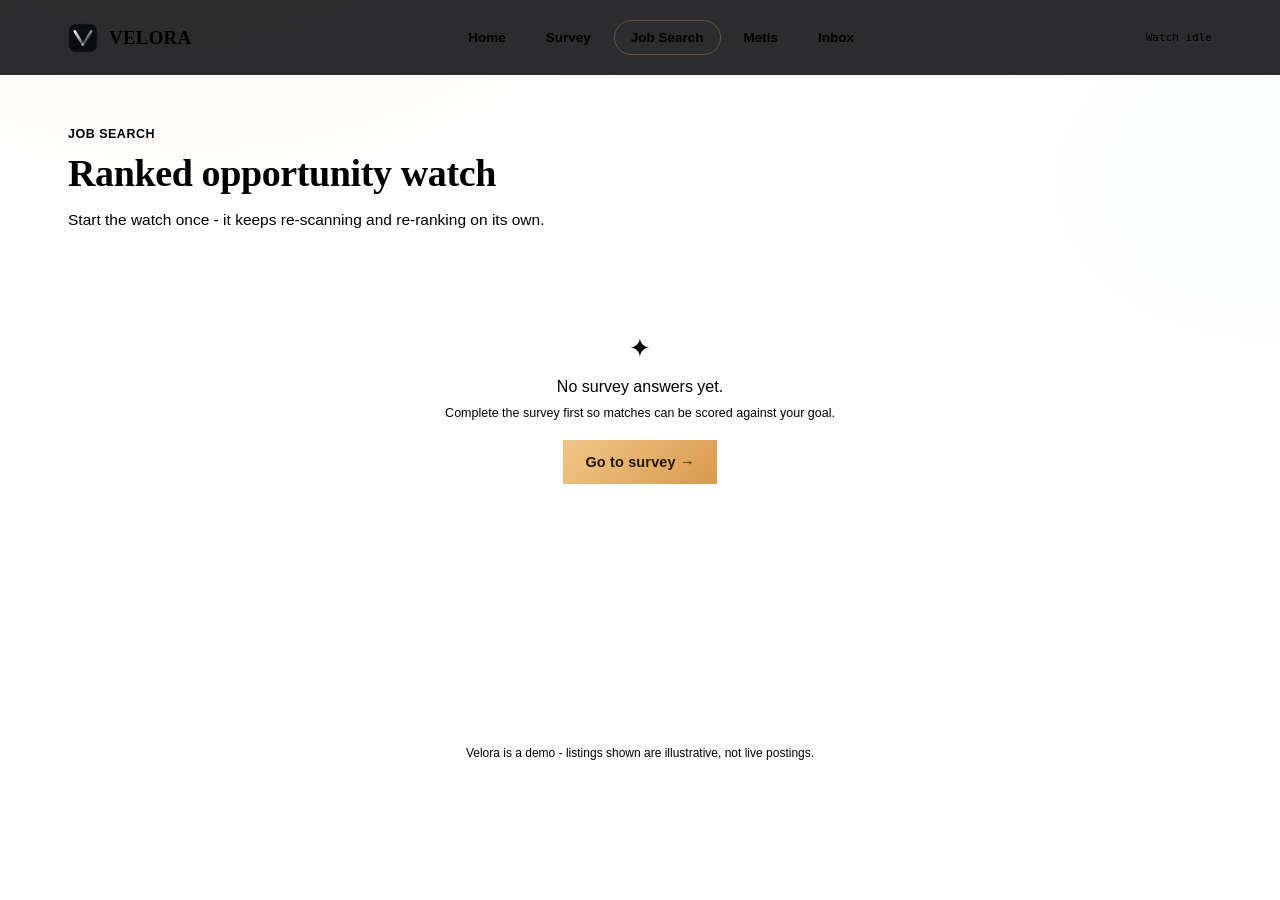
==== dashboard.html @ 1e3a0b5b "Add files via upload" ====
<!DOCTYPE html>
<html lang="en">
<head>
<meta charset="UTF-8">
<meta name="viewport" content="width=device-width, initial-scale=1.0">
<title>Job Search — Velora</title>
<link rel="stylesheet" href="styles.css">
<style>
.grid{ display:grid; grid-template-columns: 340px minmax(0,1fr) 290px; gap: 26px; align-items:start; }
@media (max-width: 1180px){ .grid{ grid-template-columns: 330px minmax(0,1fr); } .insights-col{ grid-column: 1 / -1; } }
@media (max-width: 760px){ .grid{ grid-template-columns: 1fr; } }

.radar-wrap{ display:flex; align-items:center; justify-content:center; padding: 20px 0 8px; }
.radar{ width: 84px; height: 84px; border-radius:50%; position:relative; border: 1px solid var(--line); background: radial-gradient(circle, transparent 0 40%, var(--line) 40% 41%, transparent 41%), var(--black); overflow:hidden; }
.sweep{ position:absolute; inset:0; background: conic-gradient(from 0deg, rgba(211,213,218,0.5), transparent 28%); animation: spin 2.4s linear infinite; border-radius:50%; }
@keyframes spin{ to{ transform: rotate(360deg); } }
.radar.idle .sweep{ animation-play-state: paused; opacity:0.2; }

.log{ font-family:'JetBrains Mono', monospace; font-size: 11.5px; color: var(--text-dim); max-height: 220px; overflow-y:auto; border-top: 1px solid var(--line); margin-top: 18px; padding-top: 14px; }
.log-line{ padding: 4px 0; opacity:0; animation: fadeIn .3s ease forwards; display:flex; gap:8px; }
.log-line .ts{ color: var(--silver); flex-shrink:0; }
@keyframes fadeIn{ to{ opacity:1; } }

.toolbar{ display:flex; align-items:center; gap:10px; flex-wrap:wrap; margin-bottom:18px; background: var(--panel); border:1px solid var(--line); border-radius: var(--radius); padding: 14px 16px; }
.toolbar input[type=text]{ max-width: 200px; padding:9px 12px; font-size:13.5px; }
.toolbar .divider{ width:1px; height:22px; background: var(--line); margin:0 2px; }
.toolbar .sort-label{ font-family:'JetBrains Mono', monospace; font-size:10px; text-transform:uppercase; color:var(--text-faint); letter-spacing:0.05em; }

.results-head{ display:flex; align-items:baseline; justify-content:space-between; margin-bottom: 16px; flex-wrap:wrap; gap:8px; }
.results-head h2{ margin:0; font-family:'Sora',sans-serif;font-size:13px;font-weight:700;letter-spacing:0.05em;text-transform:uppercase;color:var(--text-dim); }
.results-count{ font-family:'JetBrains Mono', monospace; font-size: 11.5px; color: var(--text-faint); }

.card{ background: var(--panel); border: 1px solid var(--line); border-radius: var(--radius); padding: 22px; margin-bottom: 15px; opacity:0; transform: translateY(8px); animation: cardIn .45s ease forwards; transition: border-color .2s ease, transform .2s ease, box-shadow .2s ease; }
.card:hover{ border-color: var(--steel); transform: translateY(-2px); box-shadow: 0 12px 32px rgba(0,0,0,0.45); }
.card.fresh{ border-color: rgba(111,207,151,0.5); }
.card.saved{ border-color: rgba(211,213,218,0.5); }
@keyframes cardIn{ to{ opacity:1; transform:none; } }
.card-body{ display:grid; grid-template-columns: 58px 1fr; gap: 20px; }
.score-ring{ width: 54px; height:54px; border-radius:50%; display:flex; align-items:center; justify-content:center; font-family:'Sora', sans-serif; font-weight:700; font-size: 14px; position:relative; }
.score-ring svg{ position:absolute; inset:0; transform: rotate(-90deg); }
.score-ring span{ position:relative; z-index:1; }
.card-top{ display:flex; justify-content:space-between; align-items:flex-start; gap:12px; flex-wrap:wrap; }
.card-title{ font-family:'Sora', sans-serif; font-weight:700; font-size: 16px; margin:0; }
.card-org{ font-family:'JetBrains Mono', monospace; font-size: 11.5px; color: var(--text-faint); margin-top:4px; }
.icon-btn{ background:none; border:1px solid var(--line); border-radius:6px; color: var(--text-faint); width:30px; height:30px; display:flex; align-items:center; justify-content:center; cursor:pointer; font-size:14px; transition: all .15s ease; flex-shrink:0; }
.icon-btn:hover{ border-color: var(--silver); color: var(--silver); }
.icon-btn.starred{ color: var(--silver); border-color: rgba(211,213,218,0.5); background: var(--silver-dim); }
.card-rationale{ margin: 12px 0 6px; font-size: 14px; line-height:1.6; color: var(--text); }
.card-rationale b{ color: var(--silver); font-weight:700; }
.card-meta{ font-family:'JetBrains Mono', monospace; font-size: 11px; color: var(--text-faint); margin-top:4px; }
.card-toggle{ margin-top:12px; background:none; border:none; color: var(--text-faint); font-family:'JetBrains Mono', monospace; font-size:10.5px; letter-spacing:0.04em; text-transform:uppercase; cursor:pointer; padding:0; display:flex; align-items:center; gap:6px; }
.card-toggle:hover{ color: var(--text-dim); }
.card-toggle .arrow{ transition: transform .2s ease; }
.card-toggle.open .arrow{ transform: rotate(90deg); }
.card-details{ max-height:0; overflow:hidden; transition: max-height .25s ease; }
.card-details.open{ max-height:220px; }
.card-details-inner{ padding-top:14px; margin-top:12px; border-top:1px solid var(--line-soft); }
.breakdown-row{ display:flex; align-items:center; gap:10px; margin-bottom:8px; font-family:'JetBrains Mono', monospace; font-size:10.5px; }
.breakdown-label{ width:95px; color: var(--text-faint); flex-shrink:0; }
.breakdown-bar-track{ flex:1; height:6px; background: var(--line-soft); border-radius:3px; overflow:hidden; }
.breakdown-bar-fill{ height:100%; border-radius:3px; }
.breakdown-val{ width:34px; text-align:right; color: var(--text-dim); }

.trajectory-svg{ width:100%; height:74px; display:block; }
.mini-label{ font-family:'JetBrains Mono', monospace; font-size:10px; color: var(--text-faint); display:flex; justify-content:space-between; margin-top:6px; }
.type-bar-row{ margin-bottom:12px; }
.type-bar-head{ display:flex; justify-content:space-between; font-family:'JetBrains Mono', monospace; font-size:10.5px; color: var(--text-dim); margin-bottom:5px; }
.type-bar-track{ height:7px; background: var(--line-soft); border-radius:4px; overflow:hidden; }
.type-bar-fill{ height:100%; border-radius:4px; transition: width .4s ease; }
.gap-tag{ display:inline-flex; align-items:center; gap:6px; font-family:'JetBrains Mono', monospace; font-size:11px; padding:6px 11px; border-radius:999px; border:1px solid var(--line); color: var(--text-dim); margin:0 6px 8px 0; }
.gap-tag b{ color: var(--silver); font-weight:600; }
.saved-mini{ font-family:'JetBrains Mono', monospace; font-size:12px; color: var(--text-dim); padding:8px 0; border-bottom:1px solid var(--line-soft); display:flex; justify-content:space-between; gap:8px; }
.saved-mini:last-child{ border-bottom:none; }
.saved-mini .pct{ color: var(--aurora); flex-shrink:0; }
</style>
</head>
<body>

<div id="nav-root"></div>

<div class="wrap">
  <div class="page">
    <div class="page-head">
      <div class="eyebrow">Job search</div>
      <h1>Ranked opportunity watch</h1>
      <p>Start the watch once - it keeps re-scanning and re-ranking on its own.</p>
    </div>

    <div id="noProfile" class="empty-state hidden">
      <div class="glyph">✦</div>
      No survey answers yet.
      <div class="sub">Complete the survey first so matches can be scored against your goal.</div>
      <a class="btn" href="survey.html">Go to survey →</a>
    </div>

    <div class="grid" id="mainGrid">
      <div>
        <div class="panel" id="watchPanel">
          <h2>Watch control</h2>
          <div class="sub">Starts once, then keeps re-scanning on its own until paused.</div>
          <button class="btn block" id="startBtn">Start watch</button>
          <button class="btn stop block hidden" id="stopBtn">Pause watch</button>
          <a class="btn ghost block" href="survey.html">Edit survey answers</a>

          <div class="radar-wrap"><div class="radar idle" id="radar"><div class="sweep"></div></div></div>
          <div class="log" id="log"><div class="log-line"><span class="ts">--:--</span><span>Watch not started yet.</span></div></div>
        </div>
      </div>

      <div>
        <div class="toolbar hidden" id="toolbar">
          <input type="text" id="searchInput" placeholder="Filter by keyword…">
          <div class="divider"></div>
          <span class="sort-label">Sort</span>
          <div class="chip-row" id="sortChips">
            <div class="chip active" data-val="match">Match %</div>
            <div class="chip" data-val="deadline">Deadline</div>
          </div>
          <div class="divider"></div>
          <div class="chip-row" id="savedFilterChips">
            <div class="chip" data-val="saved">★ Saved only</div>
          </div>
        </div>
        <div class="results-head">
          <h2>Ranked matches</h2>
          <div class="results-count" id="resultsCount">0 matches surfaced</div>
        </div>
        <div id="results">
          <div class="empty-state">
            <div class="glyph">✦</div>
            Start the watch to begin scanning.
            <div class="sub">Matches are ranked against your end goal, not just keyword overlap.</div>
          </div>
        </div>
      </div>

      <div class="insights-col">
        <div class="panel">
          <h2>Trajectory</h2>
          <div class="sub">Average match strength per cycle.</div>
          <svg class="trajectory-svg" id="trajectorySvg" viewBox="0 0 260 74" preserveAspectRatio="none"></svg>
          <div class="mini-label"><span>Cycle 1</span><span id="trajLatest">—</span></div>
        </div>
        <div class="panel">
          <h2>Mix this cycle</h2>
          <div class="sub">Category breakdown of current matches.</div>
          <div class="type-bar-row"><div class="type-bar-head"><span>Jobs</span><span id="pctJob">0%</span></div><div class="type-bar-track"><div class="type-bar-fill" id="barJob" style="width:0%; background:var(--silver);"></div></div></div>
          <div class="type-bar-row"><div class="type-bar-head"><span>Internships</span><span id="pctIntern">0%</span></div><div class="type-bar-track"><div class="type-bar-fill" id="barIntern" style="width:0%; background:var(--aurora);"></div></div></div>
          <div class="type-bar-row"><div class="type-bar-head"><span>College / Fellowship</span><span id="pctCollege">0%</span></div><div class="type-bar-track"><div class="type-bar-fill" id="barCollege" style="width:0%; background:var(--comet);"></div></div></div>
        </div>
        <div class="panel">
          <h2>Skill gaps</h2>
          <div class="sub">Common in your top matches, not yet in your profile.</div>
          <div id="gapTags"><span class="hint">Run a scan to see suggestions.</span></div>
        </div>
        <div class="panel">
          <h2>Saved</h2>
          <div class="sub">Starred listings from any cycle.</div>
          <div id="savedList"><span class="hint">Nothing saved yet.</span></div>
        </div>
      </div>
    </div>
  </div>
  <footer>Velora is a demo - listings shown are illustrative, not live postings.</footer>
</div>

<script src="state.js"></script>
<script>
renderNav('dashboard');

const profile = getProfile();
if(!profile){
  document.getElementById('noProfile').classList.remove('hidden');
  document.getElementById('mainGrid').classList.add('hidden');
}

let watchInterval = null;
let cycleCount = getCycleCount();
let lastScored = getMatches();
let trajectory = getTrajectory();
let savedIds = getSavedIds();
let priorSeen = new Set();
let seenIds = new Set(lastScored.map(l=>l.id));

const radar = document.getElementById('radar');
const logEl = document.getElementById('log');
const resultsEl = document.getElementById('results');
const resultsCount = document.getElementById('resultsCount');
const startBtn = document.getElementById('startBtn');
const stopBtn = document.getElementById('stopBtn');

function singleSelect(id){ document.getElementById(id).querySelectorAll('.chip').forEach(chip=>{ chip.addEventListener('click', ()=>{ chip.parentElement.querySelectorAll('.chip').forEach(c=>c.classList.remove('active')); chip.classList.add('active'); renderResults(); }); }); }
function toggleSelect(id){ document.getElementById(id).querySelectorAll('.chip').forEach(chip=>{ chip.addEventListener('click', ()=>{ chip.classList.toggle('active'); renderResults(); }); }); }
singleSelect('sortChips'); toggleSelect('savedFilterChips');
function getActiveVals(id){ return Array.from(document.querySelectorAll('#'+id+' .chip.active')).map(c=>c.dataset.val); }
document.getElementById('searchInput').addEventListener('input', renderResults);

function logLine(text, ts){
  const line = document.createElement('div');
  line.className = 'log-line';
  line.innerHTML = `<span class="ts">${ts || new Date().toLocaleTimeString([], {hour:'2-digit', minute:'2-digit'})}</span><span>${text}</span>`;
  logEl.appendChild(line);
  logEl.scrollTop = logEl.scrollHeight;
}

const LOG_VERBS = ['Indexing new postings from', 'Cross-referencing your profile against', 'Re-ranking results from', 'Pulling fresh listings from', 'Checking deadlines on'];
const LOG_SOURCES = ['university career boards', 'startup ATS feeds', 'fellowship databases', 'referral networks', 'company career pages'];

startBtn.addEventListener('click', startWatch);
stopBtn.addEventListener('click', stopWatch);

function startWatch(){
  if(watchInterval || !profile) return;
  document.getElementById('toolbar').classList.remove('hidden');
  startBtn.classList.add('hidden'); stopBtn.classList.remove('hidden');
  radar.classList.remove('idle');
  localStorage.setItem('velora_watch_active', 'true');
  renderNav('dashboard');
  logEl.innerHTML = ''; logLine('Watch started. Running first scan…');
  runCycle();
  watchInterval = setInterval(runCycle, 14000);
}
function stopWatch(){
  if(watchInterval){ clearInterval(watchInterval); watchInterval = null; }
  radar.classList.add('idle');
  localStorage.setItem('velora_watch_active', 'false');
  renderNav('dashboard');
  startBtn.classList.remove('hidden'); startBtn.textContent = 'Resume watch';
  stopBtn.classList.add('hidden');
  logLine('Watch paused.');
}

function runCycle(){
  cycleCount++;
  const nSteps = 3;
  for(let i=0;i<nSteps;i++){
    const verb = LOG_VERBS[(cycleCount+i) % LOG_VERBS.length];
    const src = LOG_SOURCES[(cycleCount*3+i) % LOG_SOURCES.length];
    setTimeout(()=> logLine(`${verb} ${src}`), i*300);
  }
  setTimeout(()=> executeScan(), nSteps*300 + 200);
}

function executeScan(){
  const scored = runMatchCycle(profile);
  const freshCount = scored.filter(l=> !seenIds.has(l.id)).length;
  logLine(`Cycle ${cycleCount} complete - ${scored.length} ranked, ${freshCount} new since last pass.`);

  const avg = scored.length ? Math.round(scored.reduce((s,l)=>s+l.pct,0)/scored.length) : 0;
  trajectory.push(avg);
  if(trajectory.length>10) trajectory.shift();

  priorSeen = new Set(seenIds);
  scored.forEach(l=> seenIds.add(l.id));
  lastScored = scored;

  saveCycleCount(cycleCount);
  saveTrajectory(trajectory);
  saveMatches(lastScored);

  if(freshCount > 0){
    const top = scored[0];
    addNotification({
      type: 'scan',
      title: `Cycle ${cycleCount}: ${freshCount} new match${freshCount>1?'es':''} found`,
      detail: top ? `Top match: ${top.title} at ${top.org} (${top.pct}%)` : '',
    });
  }

  drawTrajectory(); drawTypeBreakdown(scored); drawSkillGaps(scored); renderResults();
}

function seenBefore(id){ return priorSeen.has(id); }
function parseDeadline(str){
  const months = {Jan:0,Feb:1,Mar:2,Apr:3,May:4,Jun:5,Jul:6,Aug:7,Sep:8,Oct:9,Nov:10,Dec:11};
  const [mon, day] = str.split(' ');
  return new Date(2026, months[mon], parseInt(day)).getTime();
}

function ringSvg(pct, color){
  const r=23, c=2*Math.PI*r, offset = c-(pct/100)*c;
  return `<svg width="54" height="54" viewBox="0 0 54 54">
    <circle cx="27" cy="27" r="${r}" fill="none" stroke="var(--line)" stroke-width="4"/>
    <circle cx="27" cy="27" r="${r}" fill="none" stroke="${color}" stroke-width="4" stroke-dasharray="${c}" stroke-dashoffset="${offset}" stroke-linecap="round"/>
  </svg>`;
}

function renderResults(){
  if(!lastScored.length){
    resultsEl.innerHTML = `<div class="empty-state"><div class="glyph">✦</div>Start the watch to begin scanning.<div class="sub">Matches are ranked against your end goal, not just keyword overlap.</div></div>`;
    resultsCount.textContent = '0 matches surfaced';
    return;
  }
  let list = lastScored.slice();
  const q = (document.getElementById('searchInput').value || '').toLowerCase().trim();
  if(q){ list = list.filter(l=> (l.title+' '+l.org+' '+l.tags.join(' ')).toLowerCase().includes(q)); }
  const savedOnly = document.querySelector('#savedFilterChips .chip.active');
  if(savedOnly){ list = list.filter(l=> savedIds.has(l.id)); }
  const sortBy = getActiveVals('sortChips')[0] || 'match';
  if(sortBy==='match'){ list.sort((a,b)=> b.pct-a.pct); } else { list.sort((a,b)=> parseDeadline(a.deadline)-parseDeadline(b.deadline)); }

  resultsCount.textContent = `${list.length} matches surfaced · cycle ${cycleCount}`;
  resultsEl.innerHTML = '';
  if(list.length===0){
    resultsEl.innerHTML = `<div class="empty-state"><div class="glyph">✦</div>Nothing matches your current filter.<div class="sub">Clear the search or saved-only filter.</div></div>`;
    return;
  }

  list.forEach((l, idx)=>{
    const isNew = seenIds.has(l.id) && !seenBefore(l.id);
    const isSaved = savedIds.has(l.id);
    const color = l.pct>=75 ? 'var(--aurora)' : l.pct>=55 ? 'var(--silver)' : 'var(--text-faint)';
    const card = document.createElement('div');
    card.className = 'card' + (isSaved ? ' saved' : '');
    card.style.animationDelay = (idx*0.05)+'s';
    const breakdownRows = [
      {label:'Goal fit', tags:l.matchedGoal, color:'var(--silver)'},
      {label:'Skill fit', tags:l.matchedSkill, color:'var(--aurora)'},
      {label:'Other', tags:l.neutral, color:'var(--text-faint)'},
    ].map(row=>{
      const pct = Math.round((row.tags.length / Math.max(1,l.tags.length))*100);
      return `<div class="breakdown-row"><div class="breakdown-label">${row.label}</div><div class="breakdown-bar-track"><div class="breakdown-bar-fill" style="width:${pct}%; background:${row.color};"></div></div><div class="breakdown-val">${pct}%</div></div>`;
    }).join('');
    card.innerHTML = `
      <div class="card-body">
        <div class="score-ring">${ringSvg(l.pct, color)}<span>${l.pct}%</span></div>
        <div>
          <div class="card-top">
            <div><p class="card-title">${l.title}</p><div class="card-org">${l.org} · ${l.loc}</div></div>
            <button class="icon-btn ${isSaved?'starred':''}" data-id="${l.id}" title="Save">★</button>
          </div>
          <div class="badges" style="margin-top:10px; display:flex; gap:6px; flex-wrap:wrap;">
            ${isNew ? '<span class="badge new">New</span>' : ''}
            <span class="badge type-${l.type}">${typeBadgeLabel(l.type)}</span>
            <span class="badge deadline">Due ${l.deadline}</span>
          </div>
          <p class="card-rationale">${l.rationale}</p>
          <div class="card-meta">Tags: ${l.tags.join(' · ')}</div>
          <button class="card-toggle" data-id="detail-${l.id}"><span class="arrow">▸</span> Why this score</button>
          <div class="card-details" id="detail-${l.id}"><div class="card-details-inner">${breakdownRows}</div></div>
        </div>
      </div>`;
    resultsEl.appendChild(card);
  });

  resultsEl.querySelectorAll('.icon-btn').forEach(btn=>{
    btn.addEventListener('click', ()=>{
      const id = parseInt(btn.dataset.id);
      if(savedIds.has(id)) savedIds.delete(id); else savedIds.add(id);
      saveSavedIds(savedIds);
      drawSavedList(); renderResults();
    });
  });
  resultsEl.querySelectorAll('.card-toggle').forEach(btn=>{
    btn.addEventListener('click', ()=>{
      document.getElementById(btn.dataset.id).classList.toggle('open');
      btn.classList.toggle('open');
    });
  });
}

function drawTrajectory(){
  const svg = document.getElementById('trajectorySvg');
  const w = 260, h = 74, pad = 8;
  if(trajectory.length===0){ svg.innerHTML=''; return; }
  const stepX = trajectory.length>1 ? (w-pad*2)/(trajectory.length-1) : 0;
  const pts = trajectory.map((v,i)=> [pad + i*stepX, h - pad - (v/100)*(h-pad*2)]);
  const line = pts.map(p=>p.join(',')).join(' ');
  const areaPath = `M${pad},${h-pad} L` + pts.map(p=>p.join(',')).join(' L') + ` L${pts[pts.length-1][0]},${h-pad} Z`;
  svg.innerHTML = `<defs><linearGradient id="trajFade" x1="0" y1="0" x2="0" y2="1"><stop offset="0%" stop-color="#D3D5DA" stop-opacity="0.3"/><stop offset="100%" stop-color="#D3D5DA" stop-opacity="0"/></linearGradient></defs>
    <path d="${areaPath}" fill="url(#trajFade)" stroke="none"/>
    <polyline points="${line}" fill="none" stroke="#D3D5DA" stroke-width="2" stroke-linecap="round" stroke-linejoin="round"/>
    ${pts.map(p=>`<circle cx="${p[0]}" cy="${p[1]}" r="2.4" fill="#D3D5DA"/>`).join('')}`;
  document.getElementById('trajLatest').textContent = `Cycle ${trajectory.length} · ${trajectory[trajectory.length-1]}%`;
}
function drawTypeBreakdown(scored){
  const total = scored.length || 1;
  const jobs = scored.filter(l=>l.type==='job').length, interns = scored.filter(l=>l.type==='internship').length, college = scored.filter(l=>l.type==='college').length;
  const pJ = Math.round(jobs/total*100), pI = Math.round(interns/total*100), pC = Math.round(college/total*100);
  document.getElementById('barJob').style.width = pJ+'%'; document.getElementById('barIntern').style.width = pI+'%'; document.getElementById('barCollege').style.width = pC+'%';
  document.getElementById('pctJob').textContent = pJ+'%'; document.getElementById('pctIntern').textContent = pI+'%'; document.getElementById('pctCollege').textContent = pC+'%';
}
function drawSkillGaps(scored){
  const skillTokens = tokenize(profile.skills), goalTokens = tokenize(profile.northstar + ' ' + profile.finalidea);
  const freq = {};
  scored.slice(0,6).forEach(l=> l.tags.forEach(tag=>{
    const known = skillTokens.some(t=> tag.includes(t)||t.includes(tag)) || goalTokens.some(t=> tag.includes(t)||t.includes(tag));
    if(!known) freq[tag] = (freq[tag]||0)+1;
  }));
  const top = Object.entries(freq).sort((a,b)=>b[1]-a[1]).slice(0,4);
  const el = document.getElementById('gapTags');
  el.innerHTML = top.length===0 ? `<span class="hint">Your profile already covers what's showing up.</span>` : top.map(([tag,count])=>`<span class="gap-tag"><b>${tag}</b> ×${count}</span>`).join('');
}
function drawSavedList(){
  const el = document.getElementById('savedList');
  if(savedIds.size===0){ el.innerHTML = `<span class="hint">Nothing saved yet.</span>`; return; }
  const items = LISTINGS.filter(l=> savedIds.has(l.id));
  const scoredById = {}; lastScored.forEach(l=> scoredById[l.id]=l.pct);
  el.innerHTML = items.map(l=> `<div class="saved-mini"><span>${l.title}</span><span class="pct">${scoredById[l.id]!==undefined ? scoredById[l.id]+'%' : ''}</span></div>`).join('');
}

// Restore state if a watch was already run before (page revisit)
if(profile && lastScored.length){
  document.getElementById('toolbar').classList.remove('hidden');
  resultsCount.textContent = `${lastScored.length} matches surfaced · cycle ${cycleCount}`;
  drawTrajectory(); drawTypeBreakdown(lastScored); drawSkillGaps(lastScored); drawSavedList(); renderResults();
  if(localStorage.getItem('velora_watch_active') === 'true'){
    startBtn.classList.add('hidden'); stopBtn.classList.remove('hidden'); radar.classList.remove('idle');
    logLine('Resumed - watch continues from where you left off.');
    watchInterval = setInterval(runCycle, 14000);
  }
}
</script>
</body>
</html>
---- styles.css ----
cat > /home/claude/velora/styles.css << 'CSSEOF'
@import url('https://fonts.googleapis.com/css2?family=Fraunces:ital,opsz,wght@0,9..144,400;0,9..144,500;0,9..144,600;0,9..144,700;1,9..144,500&family=Manrope:wght@400;500;600;700;800&family=JetBrains+Mono:wght@400;500;600&display=swap');

:root{
  --black: #08080A;
  --panel: #131316;
  --panel-2: #1A1A1E;
  --line: #29292E;
  --line-soft: #1B1B1F;
  --text: #F5F3EE;
  --text-dim: #A8A6A0;
  --text-faint: #6B6963;
  --gold: #E8B368;
  --gold-dim: rgba(232,179,104,0.15);
  --aurora: #7FD9A8;
  --aurora-dim: rgba(127,217,168,0.14);
  --comet: #94AEFF;
  --comet-dim: rgba(148,174,255,0.14);
  --danger: #E8896F;
  --danger-dim: rgba(232,137,111,0.15);
  --radius: 18px;
  --radius-sm: 12px;
}
*{ box-sizing: border-box; }
html{ scroll-behavior: smooth; }
body{
  margin:0;
  background: var(--black);
  background-image:
    radial-gradient(ellipse 900px 550px at 15% -10%, rgba(232,179,104,0.06), transparent 60%),
    radial-gradient(ellipse 700px 500px at 100% 20%, rgba(127,217,168,0.04), transparent 55%);
  color: var(--text);
  font-family: 'Manrope', sans-serif;
  min-height: 100vh;
  -webkit-font-smoothing: antialiased;
}
::selection{ background: var(--gold-dim); color: var(--gold); }
a{ color: inherit; text-decoration: none; }

.wrap{ max-width: 1200px; margin: 0 auto; padding: 0 28px; }

/* ============ NAV ============ */
.nav{
  border-bottom: 1px solid var(--line-soft);
  padding: 20px 0;
  position: sticky; top: 0; z-index: 50;
  background: rgba(8,8,10,0.85);
  backdrop-filter: blur(12px);
}
.nav-inner{ display:flex; align-items:center; justify-content:space-between; gap: 24px; flex-wrap: wrap; }
.logo{ display:flex; align-items:center; gap:11px; }
.logo svg{ width: 30px; height: 30px; flex-shrink:0; }
.logo-word{
  font-family:'Fraunces', serif; font-weight:600; font-size: 19px; letter-spacing: 0.01em; color: var(--text);
}
.logo-word em{ font-style: italic; color: var(--gold); font-weight: 500; }
.nav-links{ display:flex; gap: 6px; flex-wrap: wrap; }
.nav-link{
  font-family:'Manrope', sans-serif; font-size: 13.5px; font-weight: 600;
  padding: 9px 16px; border-radius: 999px; color: var(--text-dim); transition: all .15s ease; border: 1px solid transparent;
}
.nav-link:hover{ color: var(--text); background: var(--panel); }
.nav-link.active{ color: var(--gold); border-color: rgba(232,179,104,0.3); background: var(--gold-dim); }
.nav-status{ display:flex; align-items:center; gap:8px; font-family:'JetBrains Mono', monospace; font-size: 11px; color: var(--text-faint); }
.nav-status .dot{ width:7px; height:7px; border-radius:50%; background: var(--line); }
.nav-status .dot.live{ background: var(--aurora); box-shadow: 0 0 8px rgba(127,217,168,0.7); }

/* ============ SHARED PAGE ELEMENTS ============ */
.page{ padding: 52px 0 100px; }
.page-head{ margin-bottom: 36px; }
.page-head .eyebrow{ font-family:'Manrope', sans-serif; font-size: 12.5px; font-weight: 700; letter-spacing: 0.04em; text-transform: uppercase; color: var(--gold); margin-bottom: 10px; }
.page-head h1{ font-family:'Fraunces', serif; font-weight: 600; font-size: 38px; margin: 0 0 12px; letter-spacing: -0.01em; }
.page-head p{ font-family:'Manrope', sans-serif; font-size: 15.5px; color: var(--text-dim); max-width: 560px; line-height: 1.65; margin:0; }

.panel{ background: var(--panel); border: 1px solid var(--line); border-radius: var(--radius); padding: 26px; }
.panel + .panel{ margin-top:18px; }
.panel h2{ font-family:'Manrope', sans-serif; font-size: 14px; font-weight:700; letter-spacing:0.01em; color: var(--text); margin: 0 0 4px; }
.panel .sub{ font-family:'Manrope', sans-serif; font-size:12.5px; color:var(--text-faint); margin: 0 0 18px; line-height:1.5; }

label{ display:block; font-family:'Manrope', sans-serif; font-size: 11.5px; font-weight: 700; letter-spacing: 0.02em; text-transform: uppercase; color: var(--text-dim); margin: 18px 0 8px; }
label:first-of-type{ margin-top:0; }
input[type=text], textarea{
  width:100%; background: var(--black); border: 1px solid var(--line); border-radius: var(--radius-sm);
  color: var(--text); font-family:'Manrope', sans-serif; font-size: 14.5px; padding: 12px 14px; resize: vertical;
  transition: border-color .15s ease;
}
textarea{ min-height: 66px; line-height:1.55; }
input[type=text]:focus, textarea:focus{ outline: none; border-color: var(--gold); }
input[type=text]::placeholder, textarea::placeholder{ color: var(--text-faint); }

.chip-row{ display:flex; flex-wrap:wrap; gap:8px; }
.chip{ font-family:'Manrope', sans-serif; font-size: 12.5px; font-weight: 600; padding: 8px 15px; border-radius: 999px; border: 1px solid var(--line); color: var(--text-dim); cursor:pointer; user-select:none; transition: all .15s ease; background: none; }
.chip:hover{ border-color: var(--text-faint); }
.chip.active{ border-color: var(--aurora); color: var(--aurora); background: var(--aurora-dim); }
.chip:focus-visible, .btn:focus-visible, .icon-btn:focus-visible{ outline: 2px solid var(--gold); outline-offset:2px; }

.btn{
  background: linear-gradient(135deg, #F0C688, #D89A4E); color: #241704; border: none;
  border-radius: var(--radius-sm); font-family:'Manrope', sans-serif; font-weight:800; font-size: 14.5px;
  letter-spacing:0.01em; padding: 14px 22px; cursor:pointer; transition: filter .15s ease, transform .1s ease;
  display:inline-flex; align-items:center; gap:8px;
}
.btn:hover{ filter: brightness(1.07); }
.btn:active{ transform: translateY(1px); }
.btn:disabled{ opacity:0.5; cursor:default; }
.btn.block{ width:100%; margin-top: 22px; justify-content:center; }
.btn.stop{ background: transparent; border:1px solid var(--danger); color: var(--danger); }
.btn.stop:hover{ background: var(--danger-dim); filter:none; }
.btn.ghost{ background:transparent; border:1px solid var(--line); color: var(--text-dim); }
.btn.ghost:hover{ border-color: var(--text-faint); color: var(--text); filter:none; }

.hint{ font-family:'Manrope', sans-serif; font-size: 12px; color: var(--text-faint); margin-top: 12px; line-height:1.6; }

.badge{ font-family:'JetBrains Mono', monospace; font-size: 10px; text-transform:uppercase; letter-spacing:0.04em; padding: 4px 10px; border-radius: 999px; border:1px solid var(--line); color: var(--text-dim); white-space:nowrap; }
.badge.type-job{ color:var(--gold); border-color: rgba(232,179,104,0.4); background: var(--gold-dim); }
.badge.type-internship{ color:var(--aurora); border-color: rgba(127,217,168,0.4); background: var(--aurora-dim); }
.badge.type-college{ color:var(--comet); border-color: rgba(148,174,255,0.4); background: var(--comet-dim); }
.badge.deadline{ color: var(--danger); border-color: rgba(232,137,111,0.45); background: var(--danger-dim); }
.badge.new{ color: var(--aurora); border-color: rgba(127,217,168,0.5); background: var(--aurora-dim); }

.empty-state{ border: 1px dashed var(--line); border-radius: var(--radius); padding: 64px 32px; text-align:center; color: var(--text-dim); }
.empty-state .glyph{ font-size: 26px; margin-bottom:14px; color: var(--gold); }
.empty-state .sub{ font-family:'Manrope', sans-serif; font-size: 12.5px; margin-top: 10px; color: var(--text-faint); }
.empty-state .btn{ margin-top: 20px; }

footer{ margin-top: 64px; padding: 32px 0; border-top: 1px solid var(--line-soft); font-family:'Manrope', sans-serif; font-size: 12px; color: var(--text-faint); text-align:center; line-height:1.6; }
.hidden{ display:none !important; }
::-webkit-scrollbar{ width:6px; }
::-webkit-scrollbar-thumb{ background: var(--line); border-radius:3px; }
CSSEOF
echo "styles.css rewritten: $(wc -l < /home/claude/velora/styles.css) lines"
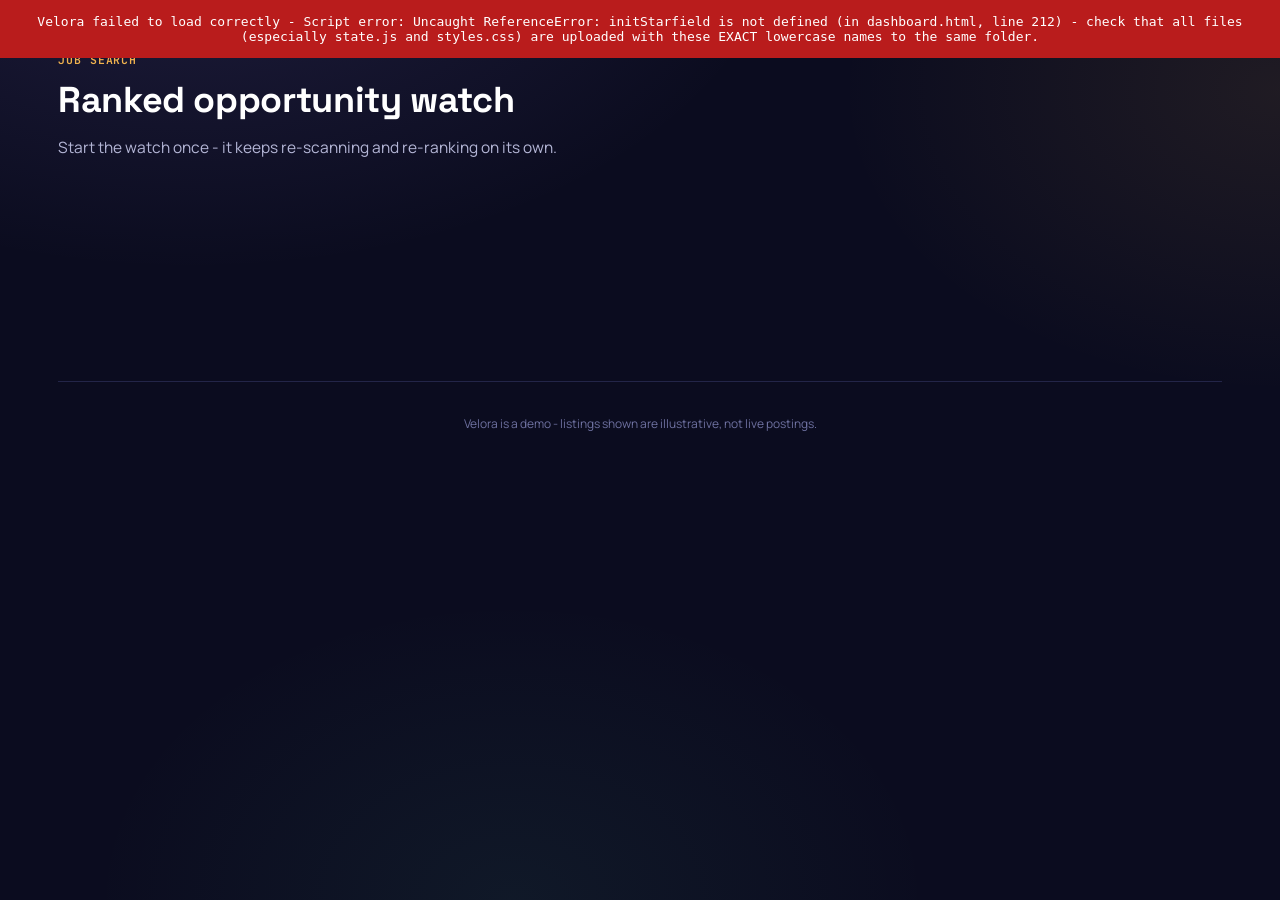
==== commit 379224b2: "Add files via upload" ====
--- a/dashboard.html
+++ b/dashboard.html
@@ -6,69 +6,62 @@
 <title>Job Search — Velora</title>
 <link rel="stylesheet" href="styles.css">
 <style>
-.grid{ display:grid; grid-template-columns: 340px minmax(0,1fr) 290px; gap: 26px; align-items:start; }
-@media (max-width: 1180px){ .grid{ grid-template-columns: 330px minmax(0,1fr); } .insights-col{ grid-column: 1 / -1; } }
+.grid{ display:grid; grid-template-columns: 330px minmax(0,1fr) 300px; gap: 26px; align-items:start; }
+@media (max-width: 1180px){ .grid{ grid-template-columns: 320px minmax(0,1fr); } .insights-col{ grid-column: 1 / -1; } }
 @media (max-width: 760px){ .grid{ grid-template-columns: 1fr; } }
-
 .radar-wrap{ display:flex; align-items:center; justify-content:center; padding: 20px 0 8px; }
-.radar{ width: 84px; height: 84px; border-radius:50%; position:relative; border: 1px solid var(--line); background: radial-gradient(circle, transparent 0 40%, var(--line) 40% 41%, transparent 41%), var(--black); overflow:hidden; }
-.sweep{ position:absolute; inset:0; background: conic-gradient(from 0deg, rgba(211,213,218,0.5), transparent 28%); animation: spin 2.4s linear infinite; border-radius:50%; }
+.radar{ width: 82px; height: 82px; border-radius:50%; position:relative; border: 1px solid var(--line); background: radial-gradient(circle, transparent 0 40%, var(--line) 40% 41%, transparent 41%), var(--void); overflow:hidden; }
+.sweep{ position:absolute; inset:0; background: conic-gradient(from 0deg, rgba(240,178,78,0.5), transparent 28%); animation: spin 2.4s linear infinite; border-radius:50%; }
 @keyframes spin{ to{ transform: rotate(360deg); } }
 .radar.idle .sweep{ animation-play-state: paused; opacity:0.2; }
-
-.log{ font-family:'JetBrains Mono', monospace; font-size: 11.5px; color: var(--text-dim); max-height: 220px; overflow-y:auto; border-top: 1px solid var(--line); margin-top: 18px; padding-top: 14px; }
+.log{ font-family:'JetBrains Mono', monospace; font-size: 11.5px; color: var(--text-dim); max-height: 200px; overflow-y:auto; border-top: 1px solid var(--line); margin-top: 18px; padding-top: 14px; }
 .log-line{ padding: 4px 0; opacity:0; animation: fadeIn .3s ease forwards; display:flex; gap:8px; }
-.log-line .ts{ color: var(--silver); flex-shrink:0; }
+.log-line .ts{ color: var(--gold); flex-shrink:0; }
 @keyframes fadeIn{ to{ opacity:1; } }
-
 .toolbar{ display:flex; align-items:center; gap:10px; flex-wrap:wrap; margin-bottom:18px; background: var(--panel); border:1px solid var(--line); border-radius: var(--radius); padding: 14px 16px; }
-.toolbar input[type=text]{ max-width: 200px; padding:9px 12px; font-size:13.5px; }
+.toolbar input[type=text]{ max-width: 190px; padding:9px 12px; font-size:13.5px; }
 .toolbar .divider{ width:1px; height:22px; background: var(--line); margin:0 2px; }
 .toolbar .sort-label{ font-family:'JetBrains Mono', monospace; font-size:10px; text-transform:uppercase; color:var(--text-faint); letter-spacing:0.05em; }
-
 .results-head{ display:flex; align-items:baseline; justify-content:space-between; margin-bottom: 16px; flex-wrap:wrap; gap:8px; }
-.results-head h2{ margin:0; font-family:'Sora',sans-serif;font-size:13px;font-weight:700;letter-spacing:0.05em;text-transform:uppercase;color:var(--text-dim); }
+.results-head h2{ margin:0; font-family:'Space Grotesk',sans-serif;font-size:13px;font-weight:700;letter-spacing:0.05em;text-transform:uppercase;color:var(--text-dim); }
 .results-count{ font-family:'JetBrains Mono', monospace; font-size: 11.5px; color: var(--text-faint); }
-
 .card{ background: var(--panel); border: 1px solid var(--line); border-radius: var(--radius); padding: 22px; margin-bottom: 15px; opacity:0; transform: translateY(8px); animation: cardIn .45s ease forwards; transition: border-color .2s ease, transform .2s ease, box-shadow .2s ease; }
-.card:hover{ border-color: var(--steel); transform: translateY(-2px); box-shadow: 0 12px 32px rgba(0,0,0,0.45); }
-.card.fresh{ border-color: rgba(111,207,151,0.5); }
-.card.saved{ border-color: rgba(211,213,218,0.5); }
+.card:hover{ border-color: var(--text-faint); transform: translateY(-2px); box-shadow: 0 12px 32px rgba(0,0,0,0.5); }
+.card.fresh{ border-color: rgba(95,224,184,0.5); }
+.card.saved{ border-color: rgba(240,178,78,0.5); }
 @keyframes cardIn{ to{ opacity:1; transform:none; } }
-.card-body{ display:grid; grid-template-columns: 58px 1fr; gap: 20px; }
-.score-ring{ width: 54px; height:54px; border-radius:50%; display:flex; align-items:center; justify-content:center; font-family:'Sora', sans-serif; font-weight:700; font-size: 14px; position:relative; }
+.card-body{ display:grid; grid-template-columns: 56px 1fr; gap: 18px; }
+.score-ring{ width: 52px; height:52px; border-radius:50%; display:flex; align-items:center; justify-content:center; font-family:'Space Grotesk', sans-serif; font-weight:700; font-size: 13.5px; position:relative; }
 .score-ring svg{ position:absolute; inset:0; transform: rotate(-90deg); }
 .score-ring span{ position:relative; z-index:1; }
 .card-top{ display:flex; justify-content:space-between; align-items:flex-start; gap:12px; flex-wrap:wrap; }
-.card-title{ font-family:'Sora', sans-serif; font-weight:700; font-size: 16px; margin:0; }
+.card-title{ font-family:'Space Grotesk', sans-serif; font-weight:700; font-size: 15.5px; margin:0; }
 .card-org{ font-family:'JetBrains Mono', monospace; font-size: 11.5px; color: var(--text-faint); margin-top:4px; }
 .icon-btn{ background:none; border:1px solid var(--line); border-radius:6px; color: var(--text-faint); width:30px; height:30px; display:flex; align-items:center; justify-content:center; cursor:pointer; font-size:14px; transition: all .15s ease; flex-shrink:0; }
-.icon-btn:hover{ border-color: var(--silver); color: var(--silver); }
-.icon-btn.starred{ color: var(--silver); border-color: rgba(211,213,218,0.5); background: var(--silver-dim); }
-.card-rationale{ margin: 12px 0 6px; font-size: 14px; line-height:1.6; color: var(--text); }
-.card-rationale b{ color: var(--silver); font-weight:700; }
+.icon-btn:hover{ border-color: var(--gold); color: var(--gold); }
+.icon-btn.starred{ color: var(--gold); border-color: rgba(240,178,78,0.5); background: var(--gold-dim); }
+.card-rationale{ margin: 12px 0 6px; font-size: 13.5px; line-height:1.6; color: var(--text); }
+.card-rationale b{ color: var(--gold); font-weight:700; }
 .card-meta{ font-family:'JetBrains Mono', monospace; font-size: 11px; color: var(--text-faint); margin-top:4px; }
 .card-toggle{ margin-top:12px; background:none; border:none; color: var(--text-faint); font-family:'JetBrains Mono', monospace; font-size:10.5px; letter-spacing:0.04em; text-transform:uppercase; cursor:pointer; padding:0; display:flex; align-items:center; gap:6px; }
-.card-toggle:hover{ color: var(--text-dim); }
 .card-toggle .arrow{ transition: transform .2s ease; }
 .card-toggle.open .arrow{ transform: rotate(90deg); }
 .card-details{ max-height:0; overflow:hidden; transition: max-height .25s ease; }
 .card-details.open{ max-height:220px; }
 .card-details-inner{ padding-top:14px; margin-top:12px; border-top:1px solid var(--line-soft); }
 .breakdown-row{ display:flex; align-items:center; gap:10px; margin-bottom:8px; font-family:'JetBrains Mono', monospace; font-size:10.5px; }
-.breakdown-label{ width:95px; color: var(--text-faint); flex-shrink:0; }
+.breakdown-label{ width:90px; color: var(--text-faint); flex-shrink:0; }
 .breakdown-bar-track{ flex:1; height:6px; background: var(--line-soft); border-radius:3px; overflow:hidden; }
 .breakdown-bar-fill{ height:100%; border-radius:3px; }
 .breakdown-val{ width:34px; text-align:right; color: var(--text-dim); }
-
-.trajectory-svg{ width:100%; height:74px; display:block; }
+.trajectory-svg{ width:100%; height:70px; display:block; }
 .mini-label{ font-family:'JetBrains Mono', monospace; font-size:10px; color: var(--text-faint); display:flex; justify-content:space-between; margin-top:6px; }
 .type-bar-row{ margin-bottom:12px; }
 .type-bar-head{ display:flex; justify-content:space-between; font-family:'JetBrains Mono', monospace; font-size:10.5px; color: var(--text-dim); margin-bottom:5px; }
 .type-bar-track{ height:7px; background: var(--line-soft); border-radius:4px; overflow:hidden; }
 .type-bar-fill{ height:100%; border-radius:4px; transition: width .4s ease; }
 .gap-tag{ display:inline-flex; align-items:center; gap:6px; font-family:'JetBrains Mono', monospace; font-size:11px; padding:6px 11px; border-radius:999px; border:1px solid var(--line); color: var(--text-dim); margin:0 6px 8px 0; }
-.gap-tag b{ color: var(--silver); font-weight:600; }
+.gap-tag b{ color: var(--gold); font-weight:600; }
 .saved-mini{ font-family:'JetBrains Mono', monospace; font-size:12px; color: var(--text-dim); padding:8px 0; border-bottom:1px solid var(--line-soft); display:flex; justify-content:space-between; gap:8px; }
 .saved-mini:last-child{ border-bottom:none; }
 .saved-mini .pct{ color: var(--aurora); flex-shrink:0; }
@@ -76,6 +69,7 @@
 </head>
 <body>
 
+<canvas id="starfield"></canvas>
 <div id="nav-root"></div>
 
 <div class="wrap">
@@ -87,76 +81,105 @@
     </div>
 
     <div id="noProfile" class="empty-state hidden">
-      <div class="glyph">✦</div>
+      <div class="glyph">&#10022;</div>
       No survey answers yet.
       <div class="sub">Complete the survey first so matches can be scored against your goal.</div>
-      <a class="btn" href="survey.html">Go to survey →</a>
+      <a class="btn" href="survey.html">Go to survey &rarr;</a>
     </div>
 
-    <div class="grid" id="mainGrid">
-      <div>
-        <div class="panel" id="watchPanel">
-          <h2>Watch control</h2>
-          <div class="sub">Starts once, then keeps re-scanning on its own until paused.</div>
-          <button class="btn block" id="startBtn">Start watch</button>
-          <button class="btn stop block hidden" id="stopBtn">Pause watch</button>
-          <a class="btn ghost block" href="survey.html">Edit survey answers</a>
-
-          <div class="radar-wrap"><div class="radar idle" id="radar"><div class="sweep"></div></div></div>
-          <div class="log" id="log"><div class="log-line"><span class="ts">--:--</span><span>Watch not started yet.</span></div></div>
+    <div id="mainContent" class="hidden">
+      <div class="panel" style="margin-bottom:26px;">
+        <h2>Recent success</h2>
+        <div class="sub">A quick pulse on how the watch is performing for you.</div>
+        <div class="stat-row">
+          <div class="stat-box"><div class="snum" id="statAvgMatch">-</div><div class="slabel">Avg match this cycle</div></div>
+          <div class="stat-box"><div class="snum" id="statSavedCount">0</div><div class="slabel">Saved opportunities</div></div>
+          <div class="stat-box"><div class="snum" id="statCyclesRun">0</div><div class="slabel">Scan cycles run</div></div>
         </div>
       </div>
 
-      <div>
-        <div class="toolbar hidden" id="toolbar">
-          <input type="text" id="searchInput" placeholder="Filter by keyword…">
-          <div class="divider"></div>
-          <span class="sort-label">Sort</span>
-          <div class="chip-row" id="sortChips">
-            <div class="chip active" data-val="match">Match %</div>
-            <div class="chip" data-val="deadline">Deadline</div>
-          </div>
-          <div class="divider"></div>
-          <div class="chip-row" id="savedFilterChips">
-            <div class="chip" data-val="saved">★ Saved only</div>
-          </div>
-        </div>
-        <div class="results-head">
-          <h2>Ranked matches</h2>
-          <div class="results-count" id="resultsCount">0 matches surfaced</div>
-        </div>
-        <div id="results">
-          <div class="empty-state">
-            <div class="glyph">✦</div>
-            Start the watch to begin scanning.
-            <div class="sub">Matches are ranked against your end goal, not just keyword overlap.</div>
-          </div>
+      <div class="chart-grid" style="margin-bottom:26px;">
+        <div class="chart-panel">
+          <h3>Application outcomes</h3>
+          <div class="sub">Where your applications have actually landed.</div>
+          <div class="donut-row" id="outcomeDonut"></div>
+        </div>
+        <div class="chart-panel">
+          <h3>Career potential</h3>
+          <div class="sub">A composite of profile strength, roadmap progress, and match quality.</div>
+          <div class="gauge-wrap" id="potentialGauge"></div>
         </div>
       </div>
 
-      <div class="insights-col">
-        <div class="panel">
-          <h2>Trajectory</h2>
-          <div class="sub">Average match strength per cycle.</div>
-          <svg class="trajectory-svg" id="trajectorySvg" viewBox="0 0 260 74" preserveAspectRatio="none"></svg>
-          <div class="mini-label"><span>Cycle 1</span><span id="trajLatest">—</span></div>
-        </div>
-        <div class="panel">
-          <h2>Mix this cycle</h2>
-          <div class="sub">Category breakdown of current matches.</div>
-          <div class="type-bar-row"><div class="type-bar-head"><span>Jobs</span><span id="pctJob">0%</span></div><div class="type-bar-track"><div class="type-bar-fill" id="barJob" style="width:0%; background:var(--silver);"></div></div></div>
-          <div class="type-bar-row"><div class="type-bar-head"><span>Internships</span><span id="pctIntern">0%</span></div><div class="type-bar-track"><div class="type-bar-fill" id="barIntern" style="width:0%; background:var(--aurora);"></div></div></div>
-          <div class="type-bar-row"><div class="type-bar-head"><span>College / Fellowship</span><span id="pctCollege">0%</span></div><div class="type-bar-track"><div class="type-bar-fill" id="barCollege" style="width:0%; background:var(--comet);"></div></div></div>
-        </div>
-        <div class="panel">
-          <h2>Skill gaps</h2>
-          <div class="sub">Common in your top matches, not yet in your profile.</div>
-          <div id="gapTags"><span class="hint">Run a scan to see suggestions.</span></div>
-        </div>
-        <div class="panel">
-          <h2>Saved</h2>
-          <div class="sub">Starred listings from any cycle.</div>
-          <div id="savedList"><span class="hint">Nothing saved yet.</span></div>
+      <div class="chart-panel" style="margin-bottom:26px;">
+        <h3>Monthly targets</h3>
+        <div class="sub">Applications actually sent vs. your target pace, by month.</div>
+        <div id="monthlyTargetChart"></div>
+        <div class="target-summary" id="targetSummary"></div>
+      </div>
+
+      <div class="panel" style="margin-bottom:26px;">
+        <h2>Your roadmap</h2>
+        <div class="sub">Generated from your survey answers - the path from here to your stated goal.</div>
+        <div class="roadmap-track" id="roadmapTrack"></div>
+      </div>
+
+      <div class="grid">
+        <div>
+          <div class="panel" id="watchPanel">
+            <h2>Watch control</h2>
+            <div class="sub">Starts once, then keeps re-scanning on its own until paused.</div>
+            <button class="btn block" id="startBtn">Start watch</button>
+            <button class="btn stop block hidden" id="stopBtn">Pause watch</button>
+            <a class="btn ghost block" href="survey.html">Edit survey answers</a>
+            <div class="radar-wrap"><div class="radar idle" id="radar"><div class="sweep"></div></div></div>
+            <div class="log" id="log"><div class="log-line"><span class="ts">--:--</span><span>Watch not started yet.</span></div></div>
+          </div>
+        </div>
+
+        <div>
+          <div class="toolbar hidden" id="toolbar">
+            <input type="text" id="searchInput" placeholder="Filter by keyword...">
+            <div class="divider"></div>
+            <span class="sort-label">Sort</span>
+            <div class="chip-row" id="sortChips">
+              <div class="chip active" data-val="match">Match %</div>
+              <div class="chip" data-val="deadline">Deadline</div>
+            </div>
+            <div class="divider"></div>
+            <div class="chip-row" id="savedFilterChips"><div class="chip" data-val="saved">&#9733; Saved only</div></div>
+          </div>
+          <div class="results-head"><h2>Ranked matches</h2><div class="results-count" id="resultsCount">0 matches surfaced</div></div>
+          <div id="results">
+            <div class="empty-state"><div class="glyph">&#10022;</div>Start the watch to begin scanning.<div class="sub">Matches are ranked against your end goal, not just keyword overlap.</div></div>
+          </div>
+        </div>
+
+        <div class="insights-col">
+          <div class="panel">
+            <h2>Trajectory</h2>
+            <div class="sub">Average match strength per cycle.</div>
+            <svg class="trajectory-svg" id="trajectorySvg" viewBox="0 0 260 70" preserveAspectRatio="none"></svg>
+            <div class="mini-label"><span>Cycle 1</span><span id="trajLatest">-</span></div>
+          </div>
+          <div class="panel">
+            <h2>Mix this cycle</h2>
+            <div class="sub">Category breakdown of current matches.</div>
+            <div class="type-bar-row"><div class="type-bar-head"><span>Jobs</span><span id="pctJob">0%</span></div><div class="type-bar-track"><div class="type-bar-fill" id="barJob" style="width:0%; background:var(--gold);"></div></div></div>
+            <div class="type-bar-row"><div class="type-bar-head"><span>Internships</span><span id="pctIntern">0%</span></div><div class="type-bar-track"><div class="type-bar-fill" id="barIntern" style="width:0%; background:var(--aurora);"></div></div></div>
+            <div class="type-bar-row"><div class="type-bar-head"><span>College / Fellowship</span><span id="pctCollege">0%</span></div><div class="type-bar-track"><div class="type-bar-fill" id="barCollege" style="width:0%; background:var(--comet);"></div></div></div>
+            <div class="type-bar-row"><div class="type-bar-head"><span>Athletics</span><span id="pctAthletic">0%</span></div><div class="type-bar-track"><div class="type-bar-fill" id="barAthletic" style="width:0%; background:var(--violet);"></div></div></div>
+          </div>
+          <div class="panel">
+            <h2>Skill gaps</h2>
+            <div class="sub">Common in your top matches, not yet in your profile.</div>
+            <div id="gapTags"><span class="hint">Run a scan to see suggestions.</span></div>
+          </div>
+          <div class="panel">
+            <h2>Saved</h2>
+            <div class="sub">Starred listings from any cycle.</div>
+            <div id="savedList"><span class="hint">Nothing saved yet.</span></div>
+          </div>
         </div>
       </div>
     </div>
@@ -165,13 +188,36 @@
 </div>
 
 <script src="state.js"></script>
+<script src="charts.js"></script>
 <script>
+window.addEventListener("error", function(e){
+  var msg = "Script error: " + e.message + " (in " + (e.filename ? e.filename.split("/").pop() : "unknown file") + ", line " + e.lineno + ")";
+  showDiagBanner(msg);
+});
+function showDiagBanner(msg){
+  if(document.getElementById("diagBanner")) return;
+  var b = document.createElement("div");
+  b.id = "diagBanner";
+  b.style.cssText = "position:fixed;top:0;left:0;right:0;z-index:9999;background:#B91C1C;color:#fff;padding:14px 20px;font-family:monospace;font-size:13px;text-align:center;";
+  b.textContent = "Velora failed to load correctly - " + msg + " - check that all files (especially state.js and styles.css) are uploaded with these EXACT lowercase names to the same folder.";
+  document.body.prepend(b);
+}
+setTimeout(function(){
+  if(typeof renderNav === "undefined" || typeof veloraMark === "undefined"){
+    showDiagBanner("state.js did not load (its functions are undefined). Check the file exists, is named exactly state.js, and sits in the same folder as this page.");
+  }
+}, 800);
+</script>
+<script>
+initStarfield();
 renderNav('dashboard');
+localStorage.setItem('velora_role', 'candidate');
 
 const profile = getProfile();
 if(!profile){
   document.getElementById('noProfile').classList.remove('hidden');
-  document.getElementById('mainGrid').classList.add('hidden');
+} else {
+  document.getElementById('mainContent').classList.remove('hidden');
 }
 
 let watchInterval = null;
@@ -191,23 +237,19 @@
 
 function singleSelect(id){ document.getElementById(id).querySelectorAll('.chip').forEach(chip=>{ chip.addEventListener('click', ()=>{ chip.parentElement.querySelectorAll('.chip').forEach(c=>c.classList.remove('active')); chip.classList.add('active'); renderResults(); }); }); }
 function toggleSelect(id){ document.getElementById(id).querySelectorAll('.chip').forEach(chip=>{ chip.addEventListener('click', ()=>{ chip.classList.toggle('active'); renderResults(); }); }); }
-singleSelect('sortChips'); toggleSelect('savedFilterChips');
+if(document.getElementById('sortChips')){ singleSelect('sortChips'); toggleSelect('savedFilterChips'); }
 function getActiveVals(id){ return Array.from(document.querySelectorAll('#'+id+' .chip.active')).map(c=>c.dataset.val); }
-document.getElementById('searchInput').addEventListener('input', renderResults);
+if(document.getElementById('searchInput')) document.getElementById('searchInput').addEventListener('input', renderResults);
 
 function logLine(text, ts){
-  const line = document.createElement('div');
-  line.className = 'log-line';
+  const line = document.createElement('div'); line.className = 'log-line';
   line.innerHTML = `<span class="ts">${ts || new Date().toLocaleTimeString([], {hour:'2-digit', minute:'2-digit'})}</span><span>${text}</span>`;
-  logEl.appendChild(line);
-  logEl.scrollTop = logEl.scrollHeight;
-}
-
+  logEl.appendChild(line); logEl.scrollTop = logEl.scrollHeight;
+}
 const LOG_VERBS = ['Indexing new postings from', 'Cross-referencing your profile against', 'Re-ranking results from', 'Pulling fresh listings from', 'Checking deadlines on'];
-const LOG_SOURCES = ['university career boards', 'startup ATS feeds', 'fellowship databases', 'referral networks', 'company career pages'];
-
-startBtn.addEventListener('click', startWatch);
-stopBtn.addEventListener('click', stopWatch);
+const LOG_SOURCES = ['university career boards', 'startup ATS feeds', 'fellowship databases', 'athletic scholarship boards', 'referral networks', 'company career pages'];
+
+if(startBtn){ startBtn.addEventListener('click', startWatch); stopBtn.addEventListener('click', stopWatch); }
 
 function startWatch(){
   if(watchInterval || !profile) return;
@@ -216,7 +258,7 @@
   radar.classList.remove('idle');
   localStorage.setItem('velora_watch_active', 'true');
   renderNav('dashboard');
-  logEl.innerHTML = ''; logLine('Watch started. Running first scan…');
+  logEl.innerHTML = ''; logLine('Watch started. Running first scan...');
   runCycle();
   watchInterval = setInterval(runCycle, 14000);
 }
@@ -229,7 +271,6 @@
   stopBtn.classList.add('hidden');
   logLine('Watch paused.');
 }
-
 function runCycle(){
   cycleCount++;
   const nSteps = 3;
@@ -240,54 +281,42 @@
   }
   setTimeout(()=> executeScan(), nSteps*300 + 200);
 }
-
 function executeScan(){
   const scored = runMatchCycle(profile);
   const freshCount = scored.filter(l=> !seenIds.has(l.id)).length;
   logLine(`Cycle ${cycleCount} complete - ${scored.length} ranked, ${freshCount} new since last pass.`);
-
   const avg = scored.length ? Math.round(scored.reduce((s,l)=>s+l.pct,0)/scored.length) : 0;
-  trajectory.push(avg);
-  if(trajectory.length>10) trajectory.shift();
-
+  trajectory.push(avg); if(trajectory.length>10) trajectory.shift();
   priorSeen = new Set(seenIds);
   scored.forEach(l=> seenIds.add(l.id));
   lastScored = scored;
-
-  saveCycleCount(cycleCount);
-  saveTrajectory(trajectory);
-  saveMatches(lastScored);
-
+  saveCycleCount(cycleCount); saveTrajectory(trajectory); saveMatches(lastScored);
   if(freshCount > 0){
     const top = scored[0];
-    addNotification({
-      type: 'scan',
-      title: `Cycle ${cycleCount}: ${freshCount} new match${freshCount>1?'es':''} found`,
-      detail: top ? `Top match: ${top.title} at ${top.org} (${top.pct}%)` : '',
-    });
+    addNotification({ type: 'scan', title: `Cycle ${cycleCount}: ${freshCount} new match${freshCount>1?'es':''} found`, detail: top ? `Top match: ${top.title} at ${top.org} (${top.pct}%)` : '' });
   }
-
+  updateSuccessStats(avg);
   drawTrajectory(); drawTypeBreakdown(scored); drawSkillGaps(scored); renderResults();
 }
-
 function seenBefore(id){ return priorSeen.has(id); }
 function parseDeadline(str){
   const months = {Jan:0,Feb:1,Mar:2,Apr:3,May:4,Jun:5,Jul:6,Aug:7,Sep:8,Oct:9,Nov:10,Dec:11};
-  const [mon, day] = str.split(' ');
-  return new Date(2026, months[mon], parseInt(day)).getTime();
-}
-
+  const [mon, day] = str.split(' '); return new Date(2026, months[mon], parseInt(day)).getTime();
+}
 function ringSvg(pct, color){
-  const r=23, c=2*Math.PI*r, offset = c-(pct/100)*c;
-  return `<svg width="54" height="54" viewBox="0 0 54 54">
-    <circle cx="27" cy="27" r="${r}" fill="none" stroke="var(--line)" stroke-width="4"/>
-    <circle cx="27" cy="27" r="${r}" fill="none" stroke="${color}" stroke-width="4" stroke-dasharray="${c}" stroke-dashoffset="${offset}" stroke-linecap="round"/>
-  </svg>`;
+  const r=21, c=2*Math.PI*r, offset = c-(pct/100)*c;
+  return `<svg width="52" height="52" viewBox="0 0 52 52"><circle cx="26" cy="26" r="${r}" fill="none" stroke="var(--line)" stroke-width="4"/><circle cx="26" cy="26" r="${r}" fill="none" stroke="${color}" stroke-width="4" stroke-dasharray="${c}" stroke-dashoffset="${offset}" stroke-linecap="round"/></svg>`;
+}
+function updateSuccessStats(avg){
+  document.getElementById('statAvgMatch').textContent = avg + '%';
+  document.getElementById('statSavedCount').textContent = savedIds.size;
+  document.getElementById('statCyclesRun').textContent = cycleCount;
 }
 
 function renderResults(){
+  if(!resultsEl) return;
   if(!lastScored.length){
-    resultsEl.innerHTML = `<div class="empty-state"><div class="glyph">✦</div>Start the watch to begin scanning.<div class="sub">Matches are ranked against your end goal, not just keyword overlap.</div></div>`;
+    resultsEl.innerHTML = `<div class="empty-state"><div class="glyph">&#10022;</div>Start the watch to begin scanning.<div class="sub">Matches are ranked against your end goal, not just keyword overlap.</div></div>`;
     resultsCount.textContent = '0 matches surfaced';
     return;
   }
@@ -298,23 +327,19 @@
   if(savedOnly){ list = list.filter(l=> savedIds.has(l.id)); }
   const sortBy = getActiveVals('sortChips')[0] || 'match';
   if(sortBy==='match'){ list.sort((a,b)=> b.pct-a.pct); } else { list.sort((a,b)=> parseDeadline(a.deadline)-parseDeadline(b.deadline)); }
-
-  resultsCount.textContent = `${list.length} matches surfaced · cycle ${cycleCount}`;
+  resultsCount.textContent = `${list.length} matches surfaced - cycle ${cycleCount}`;
   resultsEl.innerHTML = '';
-  if(list.length===0){
-    resultsEl.innerHTML = `<div class="empty-state"><div class="glyph">✦</div>Nothing matches your current filter.<div class="sub">Clear the search or saved-only filter.</div></div>`;
-    return;
-  }
+  if(list.length===0){ resultsEl.innerHTML = `<div class="empty-state"><div class="glyph">&#10022;</div>Nothing matches your current filter.<div class="sub">Clear the search or saved-only filter.</div></div>`; return; }
 
   list.forEach((l, idx)=>{
     const isNew = seenIds.has(l.id) && !seenBefore(l.id);
     const isSaved = savedIds.has(l.id);
-    const color = l.pct>=75 ? 'var(--aurora)' : l.pct>=55 ? 'var(--silver)' : 'var(--text-faint)';
+    const color = l.pct>=75 ? 'var(--aurora)' : l.pct>=55 ? 'var(--gold)' : 'var(--text-faint)';
     const card = document.createElement('div');
     card.className = 'card' + (isSaved ? ' saved' : '');
     card.style.animationDelay = (idx*0.05)+'s';
     const breakdownRows = [
-      {label:'Goal fit', tags:l.matchedGoal, color:'var(--silver)'},
+      {label:'Goal fit', tags:l.matchedGoal, color:'var(--gold)'},
       {label:'Skill fit', tags:l.matchedSkill, color:'var(--aurora)'},
       {label:'Other', tags:l.neutral, color:'var(--text-faint)'},
     ].map(row=>{
@@ -326,8 +351,8 @@
         <div class="score-ring">${ringSvg(l.pct, color)}<span>${l.pct}%</span></div>
         <div>
           <div class="card-top">
-            <div><p class="card-title">${l.title}</p><div class="card-org">${l.org} · ${l.loc}</div></div>
-            <button class="icon-btn ${isSaved?'starred':''}" data-id="${l.id}" title="Save">★</button>
+            <div><p class="card-title">${l.title}</p><div class="card-org">${l.org} - ${l.loc}</div></div>
+            <button class="icon-btn ${isSaved?'starred':''}" data-id="${l.id}" title="Save">&#9733;</button>
           </div>
           <div class="badges" style="margin-top:10px; display:flex; gap:6px; flex-wrap:wrap;">
             ${isNew ? '<span class="badge new">New</span>' : ''}
@@ -335,50 +360,47 @@
             <span class="badge deadline">Due ${l.deadline}</span>
           </div>
           <p class="card-rationale">${l.rationale}</p>
-          <div class="card-meta">Tags: ${l.tags.join(' · ')}</div>
-          <button class="card-toggle" data-id="detail-${l.id}"><span class="arrow">▸</span> Why this score</button>
+          <div class="card-meta">Tags: ${l.tags.join(' - ')}</div>
+          <button class="card-toggle" data-id="detail-${l.id}"><span class="arrow">&#9656;</span> Why this score</button>
           <div class="card-details" id="detail-${l.id}"><div class="card-details-inner">${breakdownRows}</div></div>
         </div>
       </div>`;
     resultsEl.appendChild(card);
   });
-
   resultsEl.querySelectorAll('.icon-btn').forEach(btn=>{
     btn.addEventListener('click', ()=>{
       const id = parseInt(btn.dataset.id);
       if(savedIds.has(id)) savedIds.delete(id); else savedIds.add(id);
       saveSavedIds(savedIds);
+      document.getElementById('statSavedCount').textContent = savedIds.size;
       drawSavedList(); renderResults();
     });
   });
   resultsEl.querySelectorAll('.card-toggle').forEach(btn=>{
-    btn.addEventListener('click', ()=>{
-      document.getElementById(btn.dataset.id).classList.toggle('open');
-      btn.classList.toggle('open');
-    });
+    btn.addEventListener('click', ()=>{ document.getElementById(btn.dataset.id).classList.toggle('open'); btn.classList.toggle('open'); });
   });
 }
 
 function drawTrajectory(){
   const svg = document.getElementById('trajectorySvg');
-  const w = 260, h = 74, pad = 8;
+  const w = 260, h = 70, pad = 8;
   if(trajectory.length===0){ svg.innerHTML=''; return; }
   const stepX = trajectory.length>1 ? (w-pad*2)/(trajectory.length-1) : 0;
   const pts = trajectory.map((v,i)=> [pad + i*stepX, h - pad - (v/100)*(h-pad*2)]);
   const line = pts.map(p=>p.join(',')).join(' ');
   const areaPath = `M${pad},${h-pad} L` + pts.map(p=>p.join(',')).join(' L') + ` L${pts[pts.length-1][0]},${h-pad} Z`;
-  svg.innerHTML = `<defs><linearGradient id="trajFade" x1="0" y1="0" x2="0" y2="1"><stop offset="0%" stop-color="#D3D5DA" stop-opacity="0.3"/><stop offset="100%" stop-color="#D3D5DA" stop-opacity="0"/></linearGradient></defs>
+  svg.innerHTML = `<defs><linearGradient id="trajFade" x1="0" y1="0" x2="0" y2="1"><stop offset="0%" stop-color="#F0B24E" stop-opacity="0.3"/><stop offset="100%" stop-color="#F0B24E" stop-opacity="0"/></linearGradient></defs>
     <path d="${areaPath}" fill="url(#trajFade)" stroke="none"/>
-    <polyline points="${line}" fill="none" stroke="#D3D5DA" stroke-width="2" stroke-linecap="round" stroke-linejoin="round"/>
-    ${pts.map(p=>`<circle cx="${p[0]}" cy="${p[1]}" r="2.4" fill="#D3D5DA"/>`).join('')}`;
-  document.getElementById('trajLatest').textContent = `Cycle ${trajectory.length} · ${trajectory[trajectory.length-1]}%`;
+    <polyline points="${line}" fill="none" stroke="#F0B24E" stroke-width="2" stroke-linecap="round" stroke-linejoin="round"/>
+    ${pts.map(p=>`<circle cx="${p[0]}" cy="${p[1]}" r="2.4" fill="#F0B24E"/>`).join('')}`;
+  document.getElementById('trajLatest').textContent = `Cycle ${trajectory.length} - ${trajectory[trajectory.length-1]}%`;
 }
 function drawTypeBreakdown(scored){
   const total = scored.length || 1;
-  const jobs = scored.filter(l=>l.type==='job').length, interns = scored.filter(l=>l.type==='internship').length, college = scored.filter(l=>l.type==='college').length;
-  const pJ = Math.round(jobs/total*100), pI = Math.round(interns/total*100), pC = Math.round(college/total*100);
-  document.getElementById('barJob').style.width = pJ+'%'; document.getElementById('barIntern').style.width = pI+'%'; document.getElementById('barCollege').style.width = pC+'%';
-  document.getElementById('pctJob').textContent = pJ+'%'; document.getElementById('pctIntern').textContent = pI+'%'; document.getElementById('pctCollege').textContent = pC+'%';
+  const jobs = scored.filter(l=>l.type==='job').length, interns = scored.filter(l=>l.type==='internship').length, college = scored.filter(l=>l.type==='college').length, athletic = scored.filter(l=>l.type==='athletic').length;
+  const pJ = Math.round(jobs/total*100), pI = Math.round(interns/total*100), pC = Math.round(college/total*100), pA = Math.round(athletic/total*100);
+  document.getElementById('barJob').style.width = pJ+'%'; document.getElementById('barIntern').style.width = pI+'%'; document.getElementById('barCollege').style.width = pC+'%'; document.getElementById('barAthletic').style.width = pA+'%';
+  document.getElementById('pctJob').textContent = pJ+'%'; document.getElementById('pctIntern').textContent = pI+'%'; document.getElementById('pctCollege').textContent = pC+'%'; document.getElementById('pctAthletic').textContent = pA+'%';
 }
 function drawSkillGaps(scored){
   const skillTokens = tokenize(profile.skills), goalTokens = tokenize(profile.northstar + ' ' + profile.finalidea);
@@ -389,7 +411,7 @@
   }));
   const top = Object.entries(freq).sort((a,b)=>b[1]-a[1]).slice(0,4);
   const el = document.getElementById('gapTags');
-  el.innerHTML = top.length===0 ? `<span class="hint">Your profile already covers what's showing up.</span>` : top.map(([tag,count])=>`<span class="gap-tag"><b>${tag}</b> ×${count}</span>`).join('');
+  el.innerHTML = top.length===0 ? `<span class="hint">Your profile already covers what's showing up.</span>` : top.map(([tag,count])=>`<span class="gap-tag"><b>${tag}</b> x${count}</span>`).join('');
 }
 function drawSavedList(){
   const el = document.getElementById('savedList');
@@ -398,17 +420,81 @@
   const scoredById = {}; lastScored.forEach(l=> scoredById[l.id]=l.pct);
   el.innerHTML = items.map(l=> `<div class="saved-mini"><span>${l.title}</span><span class="pct">${scoredById[l.id]!==undefined ? scoredById[l.id]+'%' : ''}</span></div>`).join('');
 }
-
-// Restore state if a watch was already run before (page revisit)
-if(profile && lastScored.length){
-  document.getElementById('toolbar').classList.remove('hidden');
-  resultsCount.textContent = `${lastScored.length} matches surfaced · cycle ${cycleCount}`;
-  drawTrajectory(); drawTypeBreakdown(lastScored); drawSkillGaps(lastScored); drawSavedList(); renderResults();
-  if(localStorage.getItem('velora_watch_active') === 'true'){
-    startBtn.classList.add('hidden'); stopBtn.classList.remove('hidden'); radar.classList.remove('idle');
-    logLine('Resumed - watch continues from where you left off.');
-    watchInterval = setInterval(runCycle, 14000);
+function renderRoadmap(){
+  let roadmap = getRoadmap();
+  if(!roadmap){ roadmap = generateRoadmapLocal(profile); saveRoadmap(roadmap); }
+  const track = document.getElementById('roadmapTrack');
+  if(!track) return;
+  const currentStage = 1;
+  track.innerHTML = roadmap.map((step) => {
+    const cls = step.stage < currentStage ? 'done' : step.stage === currentStage ? 'current' : '';
+    return `<div class="roadmap-step ${cls}">
+      <div class="roadmap-dot"></div>
+      <h4>${step.title}</h4>
+      <p>${step.description}</p>
+      <span class="roadmap-stage-badge">Stage ${step.stage} of ${roadmap.length}</span>
+    </div>`;
+  }).join('');
+}
+
+function renderCandidateCharts(){
+  const outcomes = seedOutcomesIfEmpty();
+  const statusColors = { offer: 'var(--aurora)', interview: 'var(--comet)', applied: 'var(--gold)', rejected: 'var(--danger)', ghosted: 'var(--text-faint)' };
+  const statusLabels = { offer: 'Offers', interview: 'Interviews', applied: 'Applied (pending)', rejected: 'Rejected', ghosted: 'Ghosted' };
+  const counts = {};
+  outcomes.forEach(o => { counts[o.status] = (counts[o.status] || 0) + 1; });
+  const segments = Object.keys(statusLabels).filter(k => counts[k]).map(k => ({ label: statusLabels[k], value: counts[k], color: statusColors[k] }));
+  document.getElementById('outcomeDonut').innerHTML = donutChart(segments, 130, 18) + donutLegend(segments);
+
+  const roadmap = getRoadmap() || [];
+  const roadmapProgress = roadmap.length ? Math.round((1 / roadmap.length) * 100) : 0;
+  const skillTokens = tokenize(profile.skills || '');
+  const skillStrength = Math.min(100, skillTokens.length * 8);
+  const matchQuality = lastScored.length ? Math.round(lastScored.reduce((s,l)=>s+l.pct,0)/lastScored.length) : 40;
+  const potential = Math.round((roadmapProgress * 0.3) + (skillStrength * 0.3) + (matchQuality * 0.4));
+  document.getElementById('potentialGauge').innerHTML = gaugeChart(potential, 130, 'var(--gold)') +
+    `<div class="gauge-value">${potential}</div><div class="gauge-label">Potential score</div>`;
+
+  const months = ['Jun', 'Jul', 'Aug'];
+  const targetPerMonth = 8;
+  const monthly = monthlyTargetData(outcomes, targetPerMonth, months);
+  document.getElementById('monthlyTargetChart').innerHTML = barChart(monthly, {width: 400, height: 130});
+  const totalActual = monthly.reduce((s,m)=>s+m.actual, 0);
+  const totalTarget = monthly.reduce((s,m)=>s+m.target, 0);
+  const pctOfTarget = Math.round((totalActual/totalTarget)*100);
+  document.getElementById('targetSummary').innerHTML = `<span>Applications sent: <b>${totalActual}</b> of ${totalTarget} targeted</span><span>Pace: <b>${pctOfTarget}%</b> of target</span>`;
+}
+
+if(profile){
+  renderRoadmap();
+  renderCandidateCharts();
+  if(lastScored.length){
+    document.getElementById('toolbar').classList.remove('hidden');
+    resultsCount.textContent = `${lastScored.length} matches surfaced - cycle ${cycleCount}`;
+    const avg = trajectory.length ? trajectory[trajectory.length-1] : 0;
+    updateSuccessStats(avg);
+    drawTrajectory(); drawTypeBreakdown(lastScored); drawSkillGaps(lastScored); drawSavedList(); renderResults();
+    if(localStorage.getItem('velora_watch_active') === 'true'){
+      startBtn.classList.add('hidden'); stopBtn.classList.remove('hidden'); radar.classList.remove('idle');
+      logLine('Resumed - watch continues from where you left off.');
+      watchInterval = setInterval(runCycle, 14000);
+    }
+  } else {
+    updateSuccessStats(0);
   }
+
+  injectMetisWidget(function(){
+    let ctx = `You are Metis, the built-in career guide inside "Velora", an internship/job/college/athletics opportunity watch app. Answer questions about internships, job searching, applications, resumes, cover letters, outreach, and career strategy. Be concise, practical, and warm. Use **bold** sparingly and "- " for bullet lists.\n\n`;
+    ctx += `The user's goal: "${profile.northstar}". Timeframe: ${profile.timeframe}. Stage: ${profile.stage}. Skills: "${profile.skills}".\n\n`;
+    if(lastScored && lastScored.length){
+      ctx += `Their current top matches:\n`;
+      lastScored.slice(0,8).forEach(l=>{ ctx += `- ${l.title} - ${l.org} - ${typeBadgeLabel(l.type)} - ${l.pct}% match - due ${l.deadline}\n`; });
+    }
+    const roadmap = getRoadmap();
+    if(roadmap){ ctx += `\nTheir roadmap:\n`; roadmap.forEach(s=> ctx += `${s.stage}. ${s.title}: ${s.description}\n`); }
+    ctx += `\nAll listings are illustrative demo data, not live postings.`;
+    return ctx;
+  });
 }
 </script>
 </body>
--- a/styles.css
+++ b/styles.css
@@ -1,23 +1,25 @@
-cat > /home/claude/velora/styles.css << 'CSSEOF'
-@import url('https://fonts.googleapis.com/css2?family=Fraunces:ital,opsz,wght@0,9..144,400;0,9..144,500;0,9..144,600;0,9..144,700;1,9..144,500&family=Manrope:wght@400;500;600;700;800&family=JetBrains+Mono:wght@400;500;600&display=swap');
-
+@import url('https://fonts.googleapis.com/css2?family=Space+Grotesk:wght@400;500;600;700&family=Manrope:wght@400;500;600;700;800&family=JetBrains+Mono:wght@400;500;600&display=swap');
+ 
 :root{
-  --black: #08080A;
-  --panel: #131316;
-  --panel-2: #1A1A1E;
-  --line: #29292E;
-  --line-soft: #1B1B1F;
-  --text: #F5F3EE;
-  --text-dim: #A8A6A0;
-  --text-faint: #6B6963;
-  --gold: #E8B368;
-  --gold-dim: rgba(232,179,104,0.15);
-  --aurora: #7FD9A8;
-  --aurora-dim: rgba(127,217,168,0.14);
-  --comet: #94AEFF;
-  --comet-dim: rgba(148,174,255,0.14);
-  --danger: #E8896F;
-  --danger-dim: rgba(232,137,111,0.15);
+  --void: #0B0C1F;
+  --nightsky: #12142E;
+  --panel: #171933;
+  --panel-2: #1E2140;
+  --line: #303463;
+  --line-soft: #232548;
+  --text: #FFFFFF;
+  --text-dim: #B4B6D6;
+  --text-faint: #6E71A0;
+  --gold: #F0B24E;
+  --gold-dim: rgba(240,178,78,0.16);
+  --violet: #9B87F5;
+  --violet-dim: rgba(155,135,245,0.16);
+  --aurora: #5FE0B8;
+  --aurora-dim: rgba(95,224,184,0.15);
+  --comet: #7BA9FF;
+  --comet-dim: rgba(123,169,255,0.15);
+  --danger: #F27A6B;
+  --danger-dim: rgba(242,122,107,0.16);
   --radius: 18px;
   --radius-sm: 12px;
 }
@@ -25,81 +27,63 @@
 html{ scroll-behavior: smooth; }
 body{
   margin:0;
-  background: var(--black);
+  background: var(--void);
   background-image:
-    radial-gradient(ellipse 900px 550px at 15% -10%, rgba(232,179,104,0.06), transparent 60%),
-    radial-gradient(ellipse 700px 500px at 100% 20%, rgba(127,217,168,0.04), transparent 55%);
+    radial-gradient(ellipse 1000px 600px at 15% -10%, rgba(155,135,245,0.14), transparent 60%),
+    radial-gradient(ellipse 800px 550px at 100% 10%, rgba(240,178,78,0.09), transparent 55%),
+    radial-gradient(ellipse 700px 500px at 40% 100%, rgba(95,224,184,0.06), transparent 60%);
   color: var(--text);
   font-family: 'Manrope', sans-serif;
   min-height: 100vh;
   -webkit-font-smoothing: antialiased;
+  position: relative;
 }
 ::selection{ background: var(--gold-dim); color: var(--gold); }
 a{ color: inherit; text-decoration: none; }
-
-.wrap{ max-width: 1200px; margin: 0 auto; padding: 0 28px; }
-
+.wrap{ max-width: 1220px; margin: 0 auto; padding: 0 28px; position: relative; z-index: 1; }
+ 
+#starfield{ position: fixed; inset: 0; z-index: 0; pointer-events: none; }
+ 
 /* ============ NAV ============ */
-.nav{
-  border-bottom: 1px solid var(--line-soft);
-  padding: 20px 0;
-  position: sticky; top: 0; z-index: 50;
-  background: rgba(8,8,10,0.85);
-  backdrop-filter: blur(12px);
-}
+.nav{ border-bottom: 1px solid var(--line-soft); padding: 20px 0; position: sticky; top: 0; z-index: 50; background: rgba(11,12,31,0.82); backdrop-filter: blur(14px); }
 .nav-inner{ display:flex; align-items:center; justify-content:space-between; gap: 24px; flex-wrap: wrap; }
 .logo{ display:flex; align-items:center; gap:11px; }
-.logo svg{ width: 30px; height: 30px; flex-shrink:0; }
-.logo-word{
-  font-family:'Fraunces', serif; font-weight:600; font-size: 19px; letter-spacing: 0.01em; color: var(--text);
-}
-.logo-word em{ font-style: italic; color: var(--gold); font-weight: 500; }
+.logo svg{ width: 32px; height: 32px; flex-shrink:0; }
+.logo-word{ font-family:'Space Grotesk', sans-serif; font-weight:700; font-size: 19px; letter-spacing: 0.02em; color: var(--text); }
 .nav-links{ display:flex; gap: 6px; flex-wrap: wrap; }
-.nav-link{
-  font-family:'Manrope', sans-serif; font-size: 13.5px; font-weight: 600;
-  padding: 9px 16px; border-radius: 999px; color: var(--text-dim); transition: all .15s ease; border: 1px solid transparent;
-}
+.nav-link{ font-family:'Manrope', sans-serif; font-size: 13.5px; font-weight: 600; padding: 9px 16px; border-radius: 999px; color: var(--text-dim); transition: all .15s ease; border: 1px solid transparent; }
 .nav-link:hover{ color: var(--text); background: var(--panel); }
-.nav-link.active{ color: var(--gold); border-color: rgba(232,179,104,0.3); background: var(--gold-dim); }
+.nav-link.active{ color: var(--gold); border-color: rgba(240,178,78,0.35); background: var(--gold-dim); }
 .nav-status{ display:flex; align-items:center; gap:8px; font-family:'JetBrains Mono', monospace; font-size: 11px; color: var(--text-faint); }
 .nav-status .dot{ width:7px; height:7px; border-radius:50%; background: var(--line); }
-.nav-status .dot.live{ background: var(--aurora); box-shadow: 0 0 8px rgba(127,217,168,0.7); }
-
+.nav-status .dot.live{ background: var(--aurora); box-shadow: 0 0 8px rgba(95,224,184,0.7); }
+ 
 /* ============ SHARED PAGE ELEMENTS ============ */
-.page{ padding: 52px 0 100px; }
+.page{ padding: 52px 0 120px; }
 .page-head{ margin-bottom: 36px; }
-.page-head .eyebrow{ font-family:'Manrope', sans-serif; font-size: 12.5px; font-weight: 700; letter-spacing: 0.04em; text-transform: uppercase; color: var(--gold); margin-bottom: 10px; }
-.page-head h1{ font-family:'Fraunces', serif; font-weight: 600; font-size: 38px; margin: 0 0 12px; letter-spacing: -0.01em; }
-.page-head p{ font-family:'Manrope', sans-serif; font-size: 15.5px; color: var(--text-dim); max-width: 560px; line-height: 1.65; margin:0; }
-
+.page-head .eyebrow{ font-family:'JetBrains Mono', monospace; font-size: 11.5px; font-weight: 600; letter-spacing: 0.08em; text-transform: uppercase; color: var(--gold); margin-bottom: 10px; }
+.page-head h1{ font-family:'Space Grotesk', sans-serif; font-weight: 700; font-size: 36px; margin: 0 0 12px; letter-spacing: -0.01em; color: var(--text); }
+.page-head p{ font-family:'Manrope', sans-serif; font-size: 15.5px; color: var(--text-dim); max-width: 580px; line-height: 1.65; margin:0; }
+ 
 .panel{ background: var(--panel); border: 1px solid var(--line); border-radius: var(--radius); padding: 26px; }
 .panel + .panel{ margin-top:18px; }
-.panel h2{ font-family:'Manrope', sans-serif; font-size: 14px; font-weight:700; letter-spacing:0.01em; color: var(--text); margin: 0 0 4px; }
+.panel h2{ font-family:'Space Grotesk', sans-serif; font-size: 14px; font-weight:700; letter-spacing:0.01em; color: var(--text); margin: 0 0 4px; }
 .panel .sub{ font-family:'Manrope', sans-serif; font-size:12.5px; color:var(--text-faint); margin: 0 0 18px; line-height:1.5; }
-
+ 
 label{ display:block; font-family:'Manrope', sans-serif; font-size: 11.5px; font-weight: 700; letter-spacing: 0.02em; text-transform: uppercase; color: var(--text-dim); margin: 18px 0 8px; }
 label:first-of-type{ margin-top:0; }
-input[type=text], textarea{
-  width:100%; background: var(--black); border: 1px solid var(--line); border-radius: var(--radius-sm);
-  color: var(--text); font-family:'Manrope', sans-serif; font-size: 14.5px; padding: 12px 14px; resize: vertical;
-  transition: border-color .15s ease;
-}
+input[type=text], textarea{ width:100%; background: var(--void); border: 1px solid var(--line); border-radius: var(--radius-sm); color: var(--text); font-family:'Manrope', sans-serif; font-size: 14.5px; padding: 12px 14px; resize: vertical; transition: border-color .15s ease; }
 textarea{ min-height: 66px; line-height:1.55; }
 input[type=text]:focus, textarea:focus{ outline: none; border-color: var(--gold); }
 input[type=text]::placeholder, textarea::placeholder{ color: var(--text-faint); }
-
+ 
 .chip-row{ display:flex; flex-wrap:wrap; gap:8px; }
 .chip{ font-family:'Manrope', sans-serif; font-size: 12.5px; font-weight: 600; padding: 8px 15px; border-radius: 999px; border: 1px solid var(--line); color: var(--text-dim); cursor:pointer; user-select:none; transition: all .15s ease; background: none; }
 .chip:hover{ border-color: var(--text-faint); }
 .chip.active{ border-color: var(--aurora); color: var(--aurora); background: var(--aurora-dim); }
 .chip:focus-visible, .btn:focus-visible, .icon-btn:focus-visible{ outline: 2px solid var(--gold); outline-offset:2px; }
-
-.btn{
-  background: linear-gradient(135deg, #F0C688, #D89A4E); color: #241704; border: none;
-  border-radius: var(--radius-sm); font-family:'Manrope', sans-serif; font-weight:800; font-size: 14.5px;
-  letter-spacing:0.01em; padding: 14px 22px; cursor:pointer; transition: filter .15s ease, transform .1s ease;
-  display:inline-flex; align-items:center; gap:8px;
-}
+ 
+.btn{ background: linear-gradient(135deg, #F7C878, #EAA23C); color: #241704; border: none; border-radius: var(--radius-sm); font-family:'Space Grotesk', sans-serif; font-weight:700; font-size: 14.5px; letter-spacing:0.01em; padding: 14px 22px; cursor:pointer; transition: filter .15s ease, transform .1s ease; display:inline-flex; align-items:center; gap:8px; }
 .btn:hover{ filter: brightness(1.07); }
 .btn:active{ transform: translateY(1px); }
 .btn:disabled{ opacity:0.5; cursor:default; }
@@ -108,24 +92,89 @@
 .btn.stop:hover{ background: var(--danger-dim); filter:none; }
 .btn.ghost{ background:transparent; border:1px solid var(--line); color: var(--text-dim); }
 .btn.ghost:hover{ border-color: var(--text-faint); color: var(--text); filter:none; }
-
+.btn.violet{ background: linear-gradient(135deg, #B6A4FF, #8A72F0); color: #14102E; }
+ 
 .hint{ font-family:'Manrope', sans-serif; font-size: 12px; color: var(--text-faint); margin-top: 12px; line-height:1.6; }
-
+ 
 .badge{ font-family:'JetBrains Mono', monospace; font-size: 10px; text-transform:uppercase; letter-spacing:0.04em; padding: 4px 10px; border-radius: 999px; border:1px solid var(--line); color: var(--text-dim); white-space:nowrap; }
-.badge.type-job{ color:var(--gold); border-color: rgba(232,179,104,0.4); background: var(--gold-dim); }
-.badge.type-internship{ color:var(--aurora); border-color: rgba(127,217,168,0.4); background: var(--aurora-dim); }
-.badge.type-college{ color:var(--comet); border-color: rgba(148,174,255,0.4); background: var(--comet-dim); }
-.badge.deadline{ color: var(--danger); border-color: rgba(232,137,111,0.45); background: var(--danger-dim); }
-.badge.new{ color: var(--aurora); border-color: rgba(127,217,168,0.5); background: var(--aurora-dim); }
-
+.badge.type-job{ color:var(--gold); border-color: rgba(240,178,78,0.4); background: var(--gold-dim); }
+.badge.type-internship{ color:var(--aurora); border-color: rgba(95,224,184,0.4); background: var(--aurora-dim); }
+.badge.type-college{ color:var(--comet); border-color: rgba(123,169,255,0.4); background: var(--comet-dim); }
+.badge.type-athletic{ color:var(--violet); border-color: rgba(155,135,245,0.4); background: var(--violet-dim); }
+.badge.deadline{ color: var(--danger); border-color: rgba(242,122,107,0.45); background: var(--danger-dim); }
+.badge.new{ color: var(--aurora); border-color: rgba(95,224,184,0.5); background: var(--aurora-dim); }
+ 
 .empty-state{ border: 1px dashed var(--line); border-radius: var(--radius); padding: 64px 32px; text-align:center; color: var(--text-dim); }
 .empty-state .glyph{ font-size: 26px; margin-bottom:14px; color: var(--gold); }
 .empty-state .sub{ font-family:'Manrope', sans-serif; font-size: 12.5px; margin-top: 10px; color: var(--text-faint); }
 .empty-state .btn{ margin-top: 20px; }
-
+ 
 footer{ margin-top: 64px; padding: 32px 0; border-top: 1px solid var(--line-soft); font-family:'Manrope', sans-serif; font-size: 12px; color: var(--text-faint); text-align:center; line-height:1.6; }
 .hidden{ display:none !important; }
 ::-webkit-scrollbar{ width:6px; }
 ::-webkit-scrollbar-thumb{ background: var(--line); border-radius:3px; }
-CSSEOF
-echo "styles.css rewritten: $(wc -l < /home/claude/velora/styles.css) lines"
+ 
+/* ============ ROLE PICKER (marketing site) ============ */
+.role-grid{ display:grid; grid-template-columns: repeat(3, 1fr); gap: 18px; margin-top: 40px; }
+@media (max-width: 800px){ .role-grid{ grid-template-columns: 1fr; } }
+.role-card{ background: var(--panel); border: 1px solid var(--line); border-radius: var(--radius); padding: 28px; text-align:left; cursor:pointer; transition: all .2s ease; }
+.role-card:hover{ border-color: var(--gold); transform: translateY(-3px); }
+.role-card .ricon{ font-size: 26px; margin-bottom: 14px; }
+.role-card h3{ font-family:'Space Grotesk', sans-serif; font-size: 17px; margin: 0 0 8px; }
+.role-card p{ font-family:'Manrope', sans-serif; font-size: 13px; color: var(--text-dim); line-height: 1.55; margin: 0; }
+ 
+/* ============ METIS FLOATING WIDGET ============ */
+.chat-launcher{ position: fixed; bottom: 26px; right: 26px; z-index: 60; width: 62px; height: 62px; border-radius: 50%; background: linear-gradient(135deg, #F7C878, #EAA23C); color: #241704; border: none; cursor: pointer; display:flex; align-items:center; justify-content:center; box-shadow: 0 10px 30px rgba(240,178,78,0.35); transition: transform .18s ease, filter .18s ease; }
+.chat-launcher:hover{ transform: scale(1.06); filter: brightness(1.06); }
+.chat-launcher svg{ width:28px; height:28px; }
+.chat-launcher .badge-dot{ position:absolute; top:3px; right:3px; width:12px; height:12px; border-radius:50%; background: var(--aurora); border: 2px solid var(--void); }
+.chat-window{ position: fixed; bottom: 100px; right: 26px; z-index: 61; width: 390px; max-width: calc(100vw - 40px); height: 570px; max-height: calc(100vh - 140px); background: var(--nightsky); border: 1px solid var(--line); border-radius: var(--radius); display:flex; flex-direction:column; overflow:hidden; box-shadow: 0 26px 70px rgba(0,0,0,0.55); opacity:0; transform: translateY(14px) scale(0.98); pointer-events:none; transition: opacity .18s ease, transform .18s ease; }
+.chat-window.open{ opacity:1; transform:none; pointer-events:auto; }
+.chat-header{ padding: 16px 18px; border-bottom: 1px solid var(--line); display:flex; align-items:center; justify-content:space-between; flex-shrink:0; }
+.chat-header-title{ display:flex; align-items:center; gap:10px; font-family:'Space Grotesk',sans-serif; font-weight:700; font-size:16px; }
+.chat-header-title .mark{ width:22px; height:22px; }
+.chat-header .sub{ font-family:'JetBrains Mono', monospace; font-size:10px; color: var(--text-faint); margin-top:3px; }
+.chat-close{ background:none; border:none; color: var(--text-dim); font-size:18px; cursor:pointer; line-height:1; padding:4px; }
+.chat-close:hover{ color: var(--text); }
+.chat-messages{ flex:1; overflow-y:auto; padding: 16px 18px; display:flex; flex-direction:column; gap:14px; }
+.chat-msg{ display:flex; flex-direction:column; gap:4px; max-width: 90%; }
+.chat-msg.user{ align-self:flex-end; align-items:flex-end; }
+.chat-msg.assistant{ align-self:flex-start; align-items:flex-start; }
+.chat-bubble{ padding: 11px 14px; border-radius: 13px; font-size: 13.5px; line-height:1.55; }
+.chat-msg.user .chat-bubble{ background: var(--gold-dim); border:1px solid rgba(240,178,78,0.3); color: var(--text); border-bottom-right-radius:3px; }
+.chat-msg.assistant .chat-bubble{ background: var(--panel-2); border:1px solid var(--line); color: var(--text); border-bottom-left-radius:3px; }
+.chat-bubble p{ margin: 0 0 8px; } .chat-bubble p:last-child{ margin-bottom:0; }
+.chat-bubble strong{ color: var(--gold); }
+.chat-bubble ul{ margin:6px 0; padding-left:18px; } .chat-bubble li{ margin-bottom:4px; }
+.chat-msg-label{ font-family:'JetBrains Mono', monospace; font-size:9.5px; text-transform:uppercase; letter-spacing:0.05em; color: var(--text-faint); }
+.chat-typing{ display:flex; gap:4px; padding: 12px 14px; }
+.chat-typing span{ width:6px; height:6px; border-radius:50%; background: var(--text-faint); animation: typingBounce 1.2s infinite; }
+.chat-typing span:nth-child(2){ animation-delay: .15s; } .chat-typing span:nth-child(3){ animation-delay: .3s; }
+@keyframes typingBounce{ 0%,60%,100%{ transform: translateY(0); opacity:0.5; } 30%{ transform: translateY(-4px); opacity:1; } }
+.chat-suggestions{ display:flex; flex-wrap:wrap; gap:6px; padding: 0 18px 14px; flex-shrink:0; }
+.chat-suggestion{ font-family:'JetBrains Mono', monospace; font-size:10.5px; padding:6px 11px; border-radius:999px; border:1px solid var(--line); color: var(--text-dim); cursor:pointer; transition: all .15s ease; background:none; }
+.chat-suggestion:hover{ border-color: var(--gold); color: var(--gold); }
+.chat-input-row{ display:flex; gap:8px; padding: 14px 16px; border-top:1px solid var(--line); flex-shrink:0; }
+.chat-input-row textarea{ flex:1; min-height:40px; max-height:100px; padding:10px 12px; font-size:13.5px; font-family:'Manrope',sans-serif; }
+.chat-send{ background: linear-gradient(135deg, #F7C878, #EAA23C); color:#241704; border:none; border-radius: var(--radius-sm); width:40px; height:40px; flex-shrink:0; cursor:pointer; font-size:16px; display:flex; align-items:center; justify-content:center; transition: filter .15s ease; }
+.chat-send:hover{ filter: brightness(1.08); }
+.chat-send:disabled{ opacity:0.5; cursor:default; }
+ 
+/* ============ ROADMAP ============ */
+.roadmap-track{ position: relative; padding-left: 6px; }
+.roadmap-step{ position: relative; padding: 0 0 26px 34px; }
+.roadmap-step:last-child{ padding-bottom: 0; }
+.roadmap-step::before{ content:''; position:absolute; left:5px; top:4px; bottom:-4px; width:2px; background: var(--line); }
+.roadmap-step:last-child::before{ display:none; }
+.roadmap-dot{ position:absolute; left:0; top:2px; width:12px; height:12px; border-radius:50%; background: var(--panel-2); border: 2px solid var(--line); }
+.roadmap-step.done .roadmap-dot{ background: var(--aurora); border-color: var(--aurora); }
+.roadmap-step.current .roadmap-dot{ background: var(--gold); border-color: var(--gold); box-shadow: 0 0 0 4px rgba(240,178,78,0.2); }
+.roadmap-step h4{ font-family:'Space Grotesk', sans-serif; font-size: 14.5px; margin: 0 0 4px; color: var(--text); }
+.roadmap-step p{ font-family:'Manrope', sans-serif; font-size: 12.5px; color: var(--text-dim); margin: 0; line-height: 1.5; }
+.roadmap-stage-badge{ font-family:'JetBrains Mono', monospace; font-size: 9.5px; text-transform: uppercase; letter-spacing: 0.05em; color: var(--text-faint); margin-top: 6px; display:inline-block; }
+ 
+.stat-row{ display:grid; grid-template-columns: repeat(3, 1fr); gap: 14px; }
+.stat-box{ background: var(--void); border: 1px solid var(--line); border-radius: var(--radius-sm); padding: 16px; }
+.stat-box .snum{ font-family:'Space Grotesk', sans-serif; font-weight: 700; font-size: 24px; color: var(--text); }
+.stat-box .slabel{ font-family:'JetBrains Mono', monospace; font-size: 9.5px; text-transform: uppercase; letter-spacing: 0.05em; color: var(--text-faint); margin-top: 4px; }
+ 
